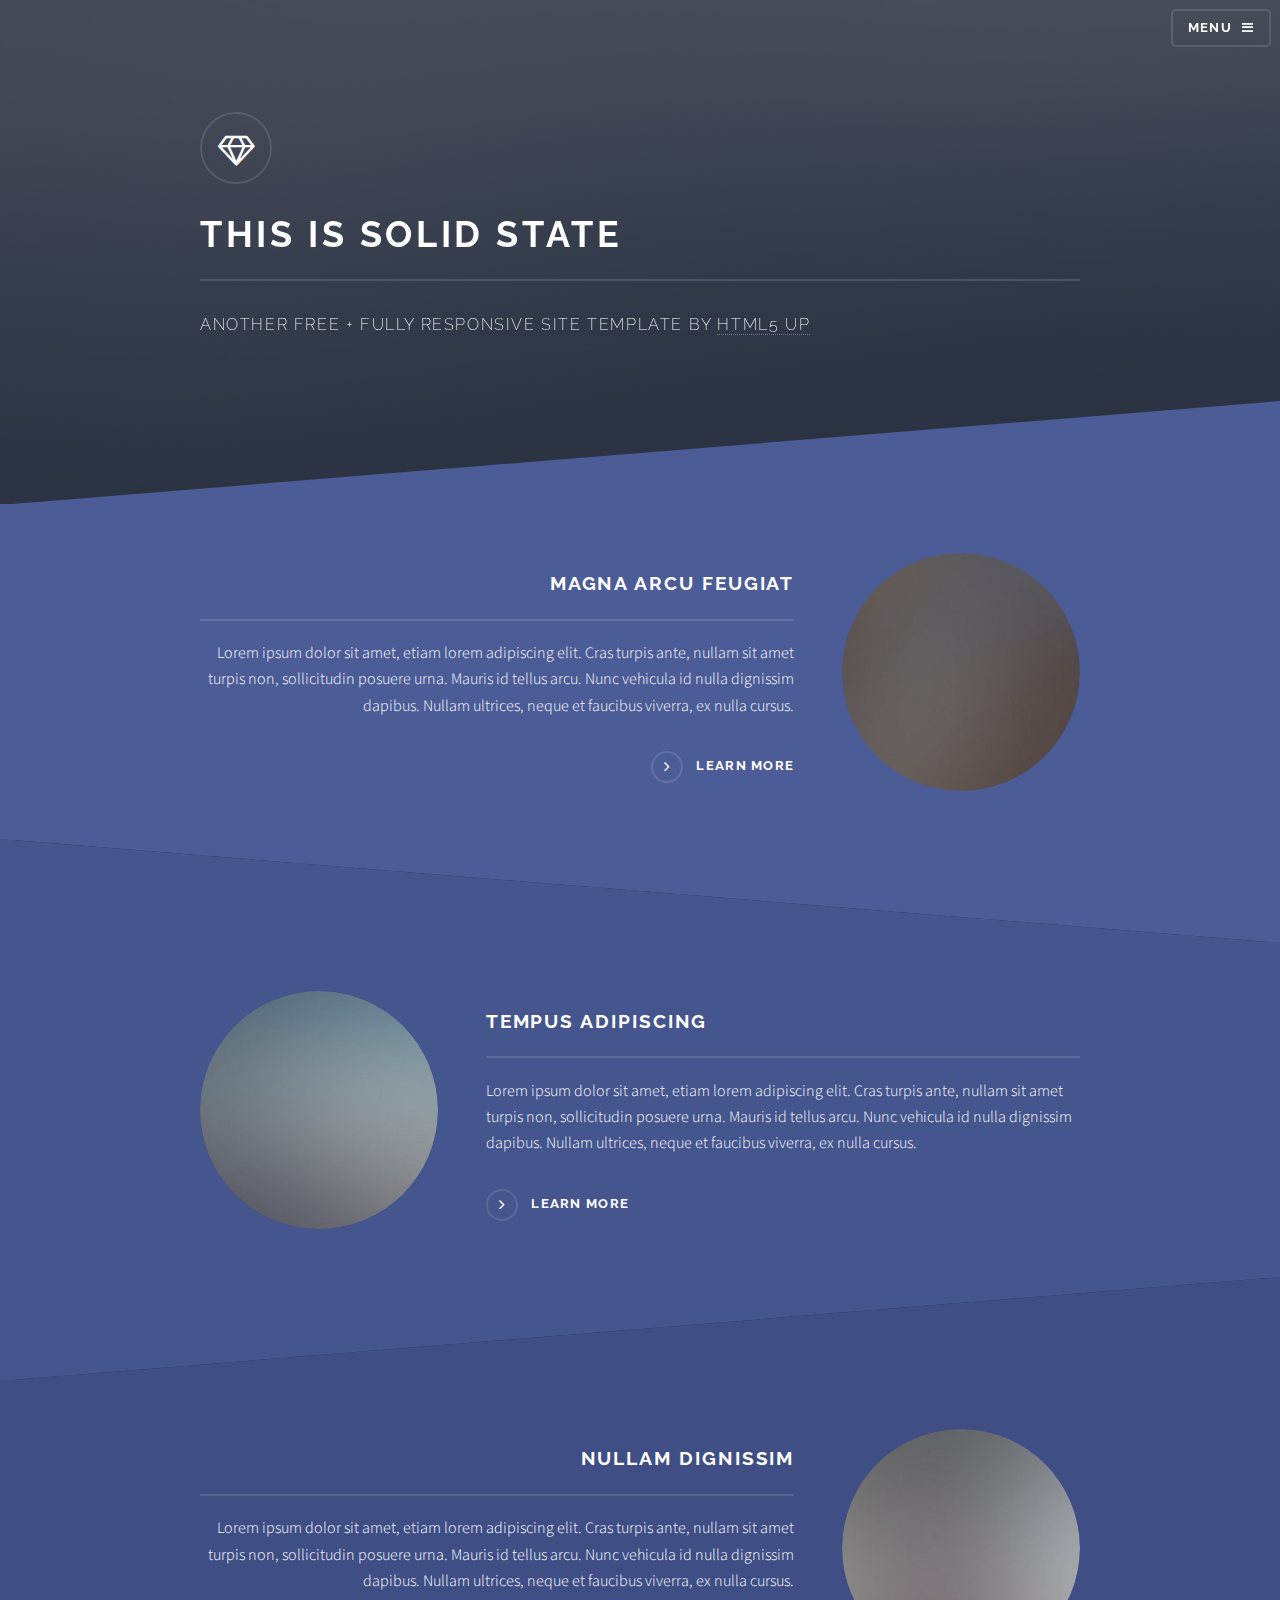
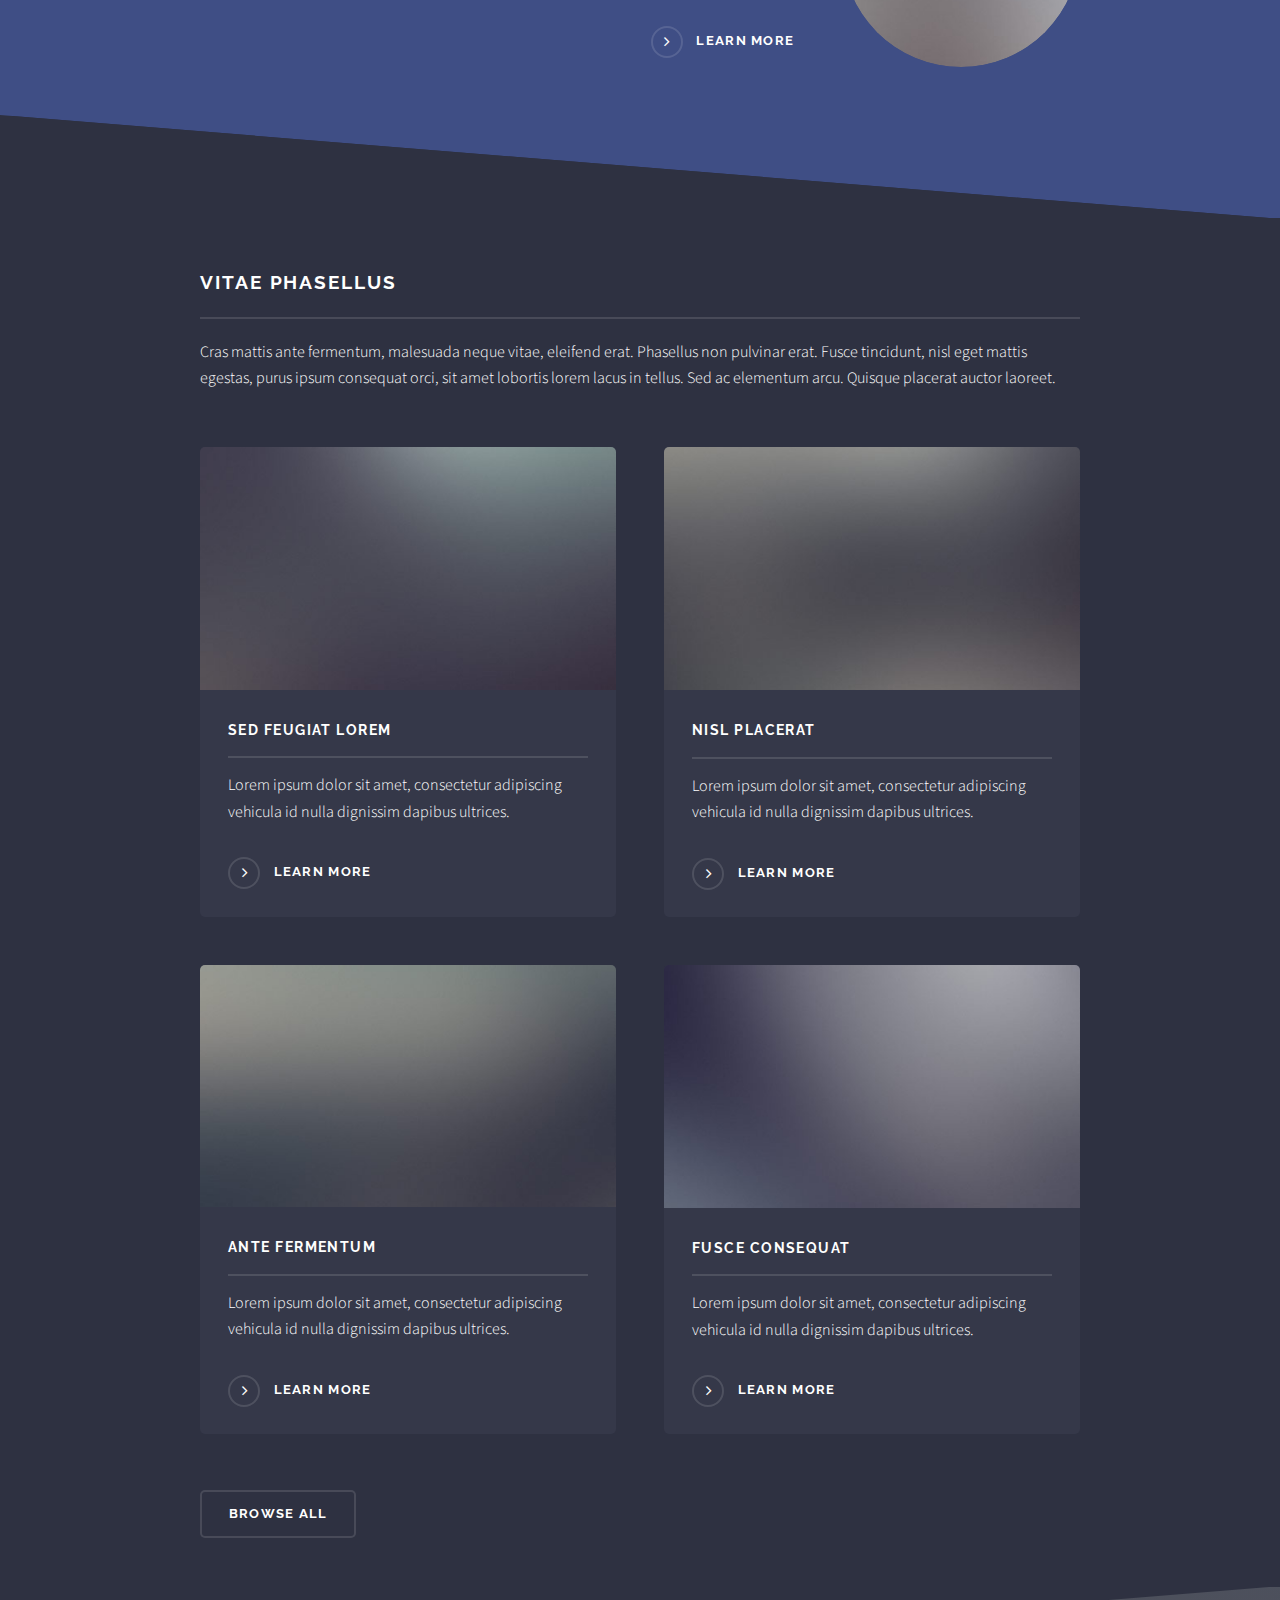
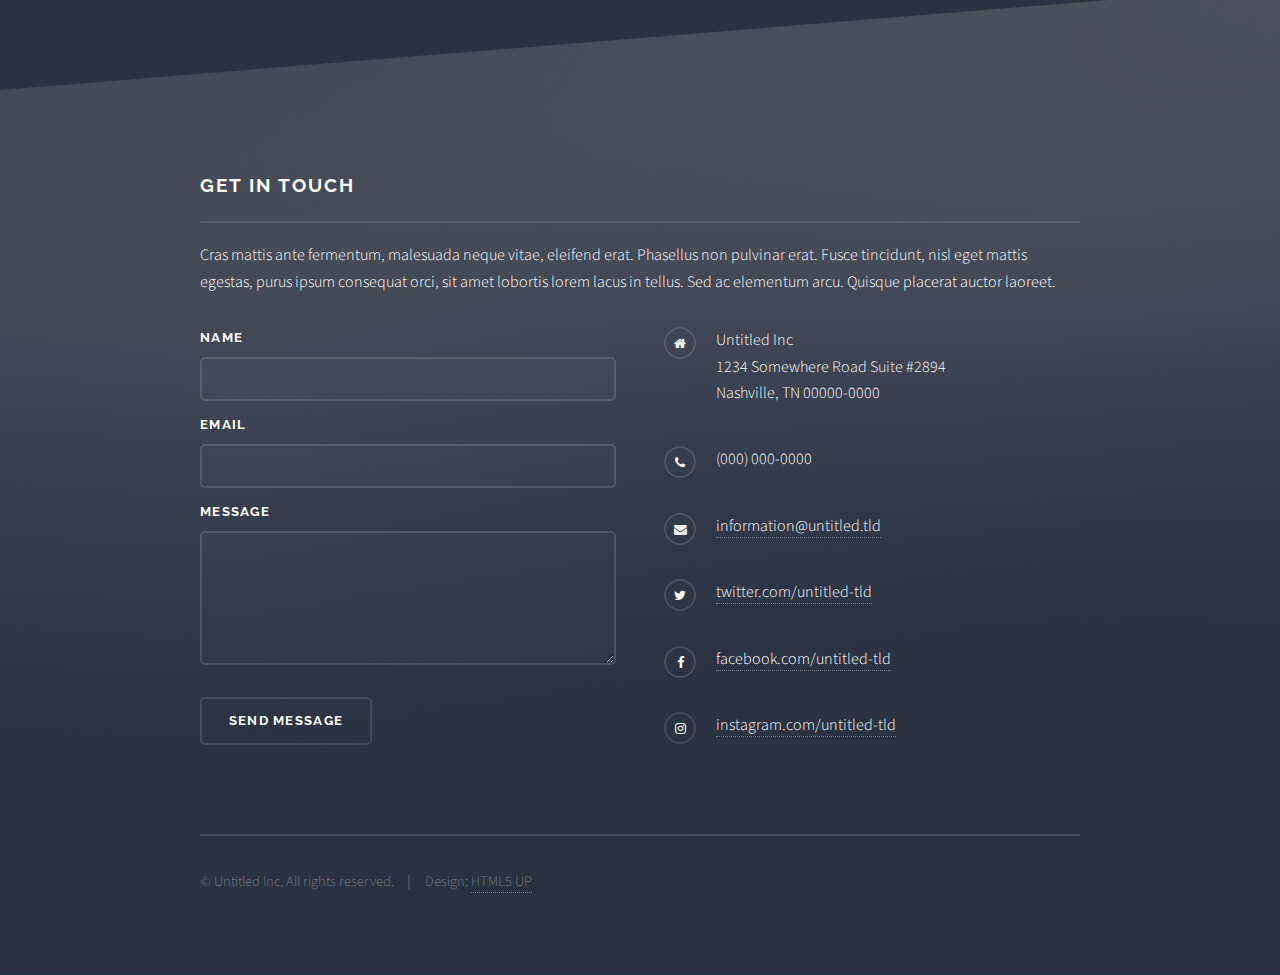
==== html5/index.html @ ab4732c1 "html5up" ====
<!DOCTYPE HTML>
<!--
	Solid State by HTML5 UP
	html5up.net | @ajlkn
	Free for personal and commercial use under the CCA 3.0 license (html5up.net/license)
-->
<html>
	<head>
		<title>Solid State by HTML5 UP</title>
		<meta charset="utf-8" />
		<meta name="viewport" content="width=device-width, initial-scale=1" />
		<!--[if lte IE 8]><script src="assets/js/ie/html5shiv.js"></script><![endif]-->
		<link rel="stylesheet" href="assets/css/main.css" />
		<!--[if lte IE 9]><link rel="stylesheet" href="assets/css/ie9.css" /><![endif]-->
		<!--[if lte IE 8]><link rel="stylesheet" href="assets/css/ie8.css" /><![endif]-->
	</head>
	<body>

		<!-- Page Wrapper -->
			<div id="page-wrapper">

				<!-- Header -->
					<header id="header" class="alt">
						<h1><a href="index.html">Solid State</a></h1>
						<nav>
							<a href="#menu">Menu</a>
						</nav>
					</header>

				<!-- Menu -->
					<nav id="menu">
						<div class="inner">
							<h2>Menu</h2>
							<ul class="links">
								<li><a href="index.html">Home</a></li>
								<li><a href="generic.html">Generic</a></li>
								<li><a href="elements.html">Elements</a></li>
								<li><a href="#">Log In</a></li>
								<li><a href="#">Sign Up</a></li>
							</ul>
							<a href="#" class="close">Close</a>
						</div>
					</nav>

				<!-- Banner -->
					<section id="banner">
						<div class="inner">
							<div class="logo"><span class="icon fa-diamond"></span></div>
							<h2>This is Solid State</h2>
							<p>Another free + fully responsive site template by <a href="http://html5up.net">HTML5 UP</a></p>
						</div>
					</section>

				<!-- Wrapper -->
					<section id="wrapper">

						<!-- One -->
							<section id="one" class="wrapper spotlight style1">
								<div class="inner">
									<a href="#" class="image"><img src="images/pic01.jpg" alt="" /></a>
									<div class="content">
										<h2 class="major">Magna arcu feugiat</h2>
										<p>Lorem ipsum dolor sit amet, etiam lorem adipiscing elit. Cras turpis ante, nullam sit amet turpis non, sollicitudin posuere urna. Mauris id tellus arcu. Nunc vehicula id nulla dignissim dapibus. Nullam ultrices, neque et faucibus viverra, ex nulla cursus.</p>
										<a href="#" class="special">Learn more</a>
									</div>
								</div>
							</section>

						<!-- Two -->
							<section id="two" class="wrapper alt spotlight style2">
								<div class="inner">
									<a href="#" class="image"><img src="images/pic02.jpg" alt="" /></a>
									<div class="content">
										<h2 class="major">Tempus adipiscing</h2>
										<p>Lorem ipsum dolor sit amet, etiam lorem adipiscing elit. Cras turpis ante, nullam sit amet turpis non, sollicitudin posuere urna. Mauris id tellus arcu. Nunc vehicula id nulla dignissim dapibus. Nullam ultrices, neque et faucibus viverra, ex nulla cursus.</p>
										<a href="#" class="special">Learn more</a>
									</div>
								</div>
							</section>

						<!-- Three -->
							<section id="three" class="wrapper spotlight style3">
								<div class="inner">
									<a href="#" class="image"><img src="images/pic03.jpg" alt="" /></a>
									<div class="content">
										<h2 class="major">Nullam dignissim</h2>
										<p>Lorem ipsum dolor sit amet, etiam lorem adipiscing elit. Cras turpis ante, nullam sit amet turpis non, sollicitudin posuere urna. Mauris id tellus arcu. Nunc vehicula id nulla dignissim dapibus. Nullam ultrices, neque et faucibus viverra, ex nulla cursus.</p>
										<a href="#" class="special">Learn more</a>
									</div>
								</div>
							</section>

						<!-- Four -->
							<section id="four" class="wrapper alt style1">
								<div class="inner">
									<h2 class="major">Vitae phasellus</h2>
									<p>Cras mattis ante fermentum, malesuada neque vitae, eleifend erat. Phasellus non pulvinar erat. Fusce tincidunt, nisl eget mattis egestas, purus ipsum consequat orci, sit amet lobortis lorem lacus in tellus. Sed ac elementum arcu. Quisque placerat auctor laoreet.</p>
									<section class="features">
										<article>
											<a href="#" class="image"><img src="images/pic04.jpg" alt="" /></a>
											<h3 class="major">Sed feugiat lorem</h3>
											<p>Lorem ipsum dolor sit amet, consectetur adipiscing vehicula id nulla dignissim dapibus ultrices.</p>
											<a href="#" class="special">Learn more</a>
										</article>
										<article>
											<a href="#" class="image"><img src="images/pic05.jpg" alt="" /></a>
											<h3 class="major">Nisl placerat</h3>
											<p>Lorem ipsum dolor sit amet, consectetur adipiscing vehicula id nulla dignissim dapibus ultrices.</p>
											<a href="#" class="special">Learn more</a>
										</article>
										<article>
											<a href="#" class="image"><img src="images/pic06.jpg" alt="" /></a>
											<h3 class="major">Ante fermentum</h3>
											<p>Lorem ipsum dolor sit amet, consectetur adipiscing vehicula id nulla dignissim dapibus ultrices.</p>
											<a href="#" class="special">Learn more</a>
										</article>
										<article>
											<a href="#" class="image"><img src="images/pic07.jpg" alt="" /></a>
											<h3 class="major">Fusce consequat</h3>
											<p>Lorem ipsum dolor sit amet, consectetur adipiscing vehicula id nulla dignissim dapibus ultrices.</p>
											<a href="#" class="special">Learn more</a>
										</article>
									</section>
									<ul class="actions">
										<li><a href="#" class="button">Browse All</a></li>
									</ul>
								</div>
							</section>

					</section>

				<!-- Footer -->
					<section id="footer">
						<div class="inner">
							<h2 class="major">Get in touch</h2>
							<p>Cras mattis ante fermentum, malesuada neque vitae, eleifend erat. Phasellus non pulvinar erat. Fusce tincidunt, nisl eget mattis egestas, purus ipsum consequat orci, sit amet lobortis lorem lacus in tellus. Sed ac elementum arcu. Quisque placerat auctor laoreet.</p>
							<form method="post" action="#">
								<div class="field">
									<label for="name">Name</label>
									<input type="text" name="name" id="name" />
								</div>
								<div class="field">
									<label for="email">Email</label>
									<input type="email" name="email" id="email" />
								</div>
								<div class="field">
									<label for="message">Message</label>
									<textarea name="message" id="message" rows="4"></textarea>
								</div>
								<ul class="actions">
									<li><input type="submit" value="Send Message" /></li>
								</ul>
							</form>
							<ul class="contact">
								<li class="fa-home">
									Untitled Inc<br />
									1234 Somewhere Road Suite #2894<br />
									Nashville, TN 00000-0000
								</li>
								<li class="fa-phone">(000) 000-0000</li>
								<li class="fa-envelope"><a href="#">information@untitled.tld</a></li>
								<li class="fa-twitter"><a href="#">twitter.com/untitled-tld</a></li>
								<li class="fa-facebook"><a href="#">facebook.com/untitled-tld</a></li>
								<li class="fa-instagram"><a href="#">instagram.com/untitled-tld</a></li>
							</ul>
							<ul class="copyright">
								<li>&copy; Untitled Inc. All rights reserved.</li><li>Design: <a href="http://html5up.net">HTML5 UP</a></li>
							</ul>
						</div>
					</section>

			</div>

		<!-- Scripts -->
			<script src="assets/js/skel.min.js"></script>
			<script src="assets/js/jquery.min.js"></script>
			<script src="assets/js/jquery.scrollex.min.js"></script>
			<script src="assets/js/util.js"></script>
			<!--[if lte IE 8]><script src="assets/js/ie/respond.min.js"></script><![endif]-->
			<script src="assets/js/main.js"></script>

	</body>
</html>
---- html5/assets/css/main.css ----
@import url(font-awesome.min.css);
@import url("https://fonts.googleapis.com/css?family=Raleway:200,700|Source+Sans+Pro:300,600,300italic,600italic");

/*
	Solid State by HTML5 UP
	html5up.net | @ajlkn
	Free for personal and commercial use under the CCA 3.0 license (html5up.net/license)
*/

/* Reset */

	html, body, div, span, applet, object, iframe, h1, h2, h3, h4, h5, h6, p, blockquote, pre, a, abbr, acronym, address, big, cite, code, del, dfn, em, img, ins, kbd, q, s, samp, small, strike, strong, sub, sup, tt, var, b, u, i, center, dl, dt, dd, ol, ul, li, fieldset, form, label, legend, table, caption, tbody, tfoot, thead, tr, th, td, article, aside, canvas, details, embed, figure, figcaption, footer, header, hgroup, menu, nav, output, ruby, section, summary, time, mark, audio, video {
		margin: 0;
		padding: 0;
		border: 0;
		font-size: 100%;
		font: inherit;
		vertical-align: baseline;
	}

	article, aside, details, figcaption, figure, footer, header, hgroup, menu, nav, section {
		display: block;
	}

	body {
		line-height: 1;
	}

	ol, ul {
		list-style: none;
	}

	blockquote, q {
		quotes: none;
	}

	blockquote:before, blockquote:after, q:before, q:after {
		content: '';
		content: none;
	}

	table {
		border-collapse: collapse;
		border-spacing: 0;
	}

	body {
		-webkit-text-size-adjust: none;
	}

/* Box Model */

	*, *:before, *:after {
		-moz-box-sizing: border-box;
		-webkit-box-sizing: border-box;
		box-sizing: border-box;
	}

/* Grid */

	.row {
		border-bottom: solid 1px transparent;
		-moz-box-sizing: border-box;
		-webkit-box-sizing: border-box;
		box-sizing: border-box;
	}

	.row > * {
		float: left;
		-moz-box-sizing: border-box;
		-webkit-box-sizing: border-box;
		box-sizing: border-box;
	}

	.row:after, .row:before {
		content: '';
		display: block;
		clear: both;
		height: 0;
	}

	.row.uniform > * > :first-child {
		margin-top: 0;
	}

	.row.uniform > * > :last-child {
		margin-bottom: 0;
	}

	.row.\30 \25 > * {
		padding: 0 0 0 0em;
	}

	.row.\30 \25 {
		margin: 0 0 -1px 0em;
	}

	.row.uniform.\30 \25 > * {
		padding: 0em 0 0 0em;
	}

	.row.uniform.\30 \25 {
		margin: 0em 0 -1px 0em;
	}

	.row > * {
		padding: 0 0 0 1.75em;
	}

	.row {
		margin: 0 0 -1px -1.75em;
	}

	.row.uniform > * {
		padding: 1.75em 0 0 1.75em;
	}

	.row.uniform {
		margin: -1.75em 0 -1px -1.75em;
	}

	.row.\32 00\25 > * {
		padding: 0 0 0 3.5em;
	}

	.row.\32 00\25 {
		margin: 0 0 -1px -3.5em;
	}

	.row.uniform.\32 00\25 > * {
		padding: 3.5em 0 0 3.5em;
	}

	.row.uniform.\32 00\25 {
		margin: -3.5em 0 -1px -3.5em;
	}

	.row.\31 50\25 > * {
		padding: 0 0 0 2.625em;
	}

	.row.\31 50\25 {
		margin: 0 0 -1px -2.625em;
	}

	.row.uniform.\31 50\25 > * {
		padding: 2.625em 0 0 2.625em;
	}

	.row.uniform.\31 50\25 {
		margin: -2.625em 0 -1px -2.625em;
	}

	.row.\35 0\25 > * {
		padding: 0 0 0 0.875em;
	}

	.row.\35 0\25 {
		margin: 0 0 -1px -0.875em;
	}

	.row.uniform.\35 0\25 > * {
		padding: 0.875em 0 0 0.875em;
	}

	.row.uniform.\35 0\25 {
		margin: -0.875em 0 -1px -0.875em;
	}

	.row.\32 5\25 > * {
		padding: 0 0 0 0.4375em;
	}

	.row.\32 5\25 {
		margin: 0 0 -1px -0.4375em;
	}

	.row.uniform.\32 5\25 > * {
		padding: 0.4375em 0 0 0.4375em;
	}

	.row.uniform.\32 5\25 {
		margin: -0.4375em 0 -1px -0.4375em;
	}

	.\31 2u, .\31 2u\24 {
		width: 100%;
		clear: none;
		margin-left: 0;
	}

	.\31 1u, .\31 1u\24 {
		width: 91.6666666667%;
		clear: none;
		margin-left: 0;
	}

	.\31 0u, .\31 0u\24 {
		width: 83.3333333333%;
		clear: none;
		margin-left: 0;
	}

	.\39 u, .\39 u\24 {
		width: 75%;
		clear: none;
		margin-left: 0;
	}

	.\38 u, .\38 u\24 {
		width: 66.6666666667%;
		clear: none;
		margin-left: 0;
	}

	.\37 u, .\37 u\24 {
		width: 58.3333333333%;
		clear: none;
		margin-left: 0;
	}

	.\36 u, .\36 u\24 {
		width: 50%;
		clear: none;
		margin-left: 0;
	}

	.\35 u, .\35 u\24 {
		width: 41.6666666667%;
		clear: none;
		margin-left: 0;
	}

	.\34 u, .\34 u\24 {
		width: 33.3333333333%;
		clear: none;
		margin-left: 0;
	}

	.\33 u, .\33 u\24 {
		width: 25%;
		clear: none;
		margin-left: 0;
	}

	.\32 u, .\32 u\24 {
		width: 16.6666666667%;
		clear: none;
		margin-left: 0;
	}

	.\31 u, .\31 u\24 {
		width: 8.3333333333%;
		clear: none;
		margin-left: 0;
	}

	.\31 2u\24 + *,
	.\31 1u\24 + *,
	.\31 0u\24 + *,
	.\39 u\24 + *,
	.\38 u\24 + *,
	.\37 u\24 + *,
	.\36 u\24 + *,
	.\35 u\24 + *,
	.\34 u\24 + *,
	.\33 u\24 + *,
	.\32 u\24 + *,
	.\31 u\24 + * {
		clear: left;
	}

	.\-11u {
		margin-left: 91.66667%;
	}

	.\-10u {
		margin-left: 83.33333%;
	}

	.\-9u {
		margin-left: 75%;
	}

	.\-8u {
		margin-left: 66.66667%;
	}

	.\-7u {
		margin-left: 58.33333%;
	}

	.\-6u {
		margin-left: 50%;
	}

	.\-5u {
		margin-left: 41.66667%;
	}

	.\-4u {
		margin-left: 33.33333%;
	}

	.\-3u {
		margin-left: 25%;
	}

	.\-2u {
		margin-left: 16.66667%;
	}

	.\-1u {
		margin-left: 8.33333%;
	}

	@media screen and (max-width: 1680px) {

		.row > * {
			padding: 0 0 0 1.75em;
		}

		.row {
			margin: 0 0 -1px -1.75em;
		}

		.row.uniform > * {
			padding: 1.75em 0 0 1.75em;
		}

		.row.uniform {
			margin: -1.75em 0 -1px -1.75em;
		}

		.row.\32 00\25 > * {
			padding: 0 0 0 3.5em;
		}

		.row.\32 00\25 {
			margin: 0 0 -1px -3.5em;
		}

		.row.uniform.\32 00\25 > * {
			padding: 3.5em 0 0 3.5em;
		}

		.row.uniform.\32 00\25 {
			margin: -3.5em 0 -1px -3.5em;
		}

		.row.\31 50\25 > * {
			padding: 0 0 0 2.625em;
		}

		.row.\31 50\25 {
			margin: 0 0 -1px -2.625em;
		}

		.row.uniform.\31 50\25 > * {
			padding: 2.625em 0 0 2.625em;
		}

		.row.uniform.\31 50\25 {
			margin: -2.625em 0 -1px -2.625em;
		}

		.row.\35 0\25 > * {
			padding: 0 0 0 0.875em;
		}

		.row.\35 0\25 {
			margin: 0 0 -1px -0.875em;
		}

		.row.uniform.\35 0\25 > * {
			padding: 0.875em 0 0 0.875em;
		}

		.row.uniform.\35 0\25 {
			margin: -0.875em 0 -1px -0.875em;
		}

		.row.\32 5\25 > * {
			padding: 0 0 0 0.4375em;
		}

		.row.\32 5\25 {
			margin: 0 0 -1px -0.4375em;
		}

		.row.uniform.\32 5\25 > * {
			padding: 0.4375em 0 0 0.4375em;
		}

		.row.uniform.\32 5\25 {
			margin: -0.4375em 0 -1px -0.4375em;
		}

		.\31 2u\28xlarge\29, .\31 2u\24\28xlarge\29 {
			width: 100%;
			clear: none;
			margin-left: 0;
		}

		.\31 1u\28xlarge\29, .\31 1u\24\28xlarge\29 {
			width: 91.6666666667%;
			clear: none;
			margin-left: 0;
		}

		.\31 0u\28xlarge\29, .\31 0u\24\28xlarge\29 {
			width: 83.3333333333%;
			clear: none;
			margin-left: 0;
		}

		.\39 u\28xlarge\29, .\39 u\24\28xlarge\29 {
			width: 75%;
			clear: none;
			margin-left: 0;
		}

		.\38 u\28xlarge\29, .\38 u\24\28xlarge\29 {
			width: 66.6666666667%;
			clear: none;
			margin-left: 0;
		}

		.\37 u\28xlarge\29, .\37 u\24\28xlarge\29 {
			width: 58.3333333333%;
			clear: none;
			margin-left: 0;
		}

		.\36 u\28xlarge\29, .\36 u\24\28xlarge\29 {
			width: 50%;
			clear: none;
			margin-left: 0;
		}

		.\35 u\28xlarge\29, .\35 u\24\28xlarge\29 {
			width: 41.6666666667%;
			clear: none;
			margin-left: 0;
		}

		.\34 u\28xlarge\29, .\34 u\24\28xlarge\29 {
			width: 33.3333333333%;
			clear: none;
			margin-left: 0;
		}

		.\33 u\28xlarge\29, .\33 u\24\28xlarge\29 {
			width: 25%;
			clear: none;
			margin-left: 0;
		}

		.\32 u\28xlarge\29, .\32 u\24\28xlarge\29 {
			width: 16.6666666667%;
			clear: none;
			margin-left: 0;
		}

		.\31 u\28xlarge\29, .\31 u\24\28xlarge\29 {
			width: 8.3333333333%;
			clear: none;
			margin-left: 0;
		}

		.\31 2u\24\28xlarge\29 + *,
		.\31 1u\24\28xlarge\29 + *,
		.\31 0u\24\28xlarge\29 + *,
		.\39 u\24\28xlarge\29 + *,
		.\38 u\24\28xlarge\29 + *,
		.\37 u\24\28xlarge\29 + *,
		.\36 u\24\28xlarge\29 + *,
		.\35 u\24\28xlarge\29 + *,
		.\34 u\24\28xlarge\29 + *,
		.\33 u\24\28xlarge\29 + *,
		.\32 u\24\28xlarge\29 + *,
		.\31 u\24\28xlarge\29 + * {
			clear: left;
		}

		.\-11u\28xlarge\29 {
			margin-left: 91.66667%;
		}

		.\-10u\28xlarge\29 {
			margin-left: 83.33333%;
		}

		.\-9u\28xlarge\29 {
			margin-left: 75%;
		}

		.\-8u\28xlarge\29 {
			margin-left: 66.66667%;
		}

		.\-7u\28xlarge\29 {
			margin-left: 58.33333%;
		}

		.\-6u\28xlarge\29 {
			margin-left: 50%;
		}

		.\-5u\28xlarge\29 {
			margin-left: 41.66667%;
		}

		.\-4u\28xlarge\29 {
			margin-left: 33.33333%;
		}

		.\-3u\28xlarge\29 {
			margin-left: 25%;
		}

		.\-2u\28xlarge\29 {
			margin-left: 16.66667%;
		}

		.\-1u\28xlarge\29 {
			margin-left: 8.33333%;
		}

	}

	@media screen and (max-width: 1280px) {

		.row > * {
			padding: 0 0 0 1.75em;
		}

		.row {
			margin: 0 0 -1px -1.75em;
		}

		.row.uniform > * {
			padding: 1.75em 0 0 1.75em;
		}

		.row.uniform {
			margin: -1.75em 0 -1px -1.75em;
		}

		.row.\32 00\25 > * {
			padding: 0 0 0 3.5em;
		}

		.row.\32 00\25 {
			margin: 0 0 -1px -3.5em;
		}

		.row.uniform.\32 00\25 > * {
			padding: 3.5em 0 0 3.5em;
		}

		.row.uniform.\32 00\25 {
			margin: -3.5em 0 -1px -3.5em;
		}

		.row.\31 50\25 > * {
			padding: 0 0 0 2.625em;
		}

		.row.\31 50\25 {
			margin: 0 0 -1px -2.625em;
		}

		.row.uniform.\31 50\25 > * {
			padding: 2.625em 0 0 2.625em;
		}

		.row.uniform.\31 50\25 {
			margin: -2.625em 0 -1px -2.625em;
		}

		.row.\35 0\25 > * {
			padding: 0 0 0 0.875em;
		}

		.row.\35 0\25 {
			margin: 0 0 -1px -0.875em;
		}

		.row.uniform.\35 0\25 > * {
			padding: 0.875em 0 0 0.875em;
		}

		.row.uniform.\35 0\25 {
			margin: -0.875em 0 -1px -0.875em;
		}

		.row.\32 5\25 > * {
			padding: 0 0 0 0.4375em;
		}

		.row.\32 5\25 {
			margin: 0 0 -1px -0.4375em;
		}

		.row.uniform.\32 5\25 > * {
			padding: 0.4375em 0 0 0.4375em;
		}

		.row.uniform.\32 5\25 {
			margin: -0.4375em 0 -1px -0.4375em;
		}

		.\31 2u\28large\29, .\31 2u\24\28large\29 {
			width: 100%;
			clear: none;
			margin-left: 0;
		}

		.\31 1u\28large\29, .\31 1u\24\28large\29 {
			width: 91.6666666667%;
			clear: none;
			margin-left: 0;
		}

		.\31 0u\28large\29, .\31 0u\24\28large\29 {
			width: 83.3333333333%;
			clear: none;
			margin-left: 0;
		}

		.\39 u\28large\29, .\39 u\24\28large\29 {
			width: 75%;
			clear: none;
			margin-left: 0;
		}

		.\38 u\28large\29, .\38 u\24\28large\29 {
			width: 66.6666666667%;
			clear: none;
			margin-left: 0;
		}

		.\37 u\28large\29, .\37 u\24\28large\29 {
			width: 58.3333333333%;
			clear: none;
			margin-left: 0;
		}

		.\36 u\28large\29, .\36 u\24\28large\29 {
			width: 50%;
			clear: none;
			margin-left: 0;
		}

		.\35 u\28large\29, .\35 u\24\28large\29 {
			width: 41.6666666667%;
			clear: none;
			margin-left: 0;
		}

		.\34 u\28large\29, .\34 u\24\28large\29 {
			width: 33.3333333333%;
			clear: none;
			margin-left: 0;
		}

		.\33 u\28large\29, .\33 u\24\28large\29 {
			width: 25%;
			clear: none;
			margin-left: 0;
		}

		.\32 u\28large\29, .\32 u\24\28large\29 {
			width: 16.6666666667%;
			clear: none;
			margin-left: 0;
		}

		.\31 u\28large\29, .\31 u\24\28large\29 {
			width: 8.3333333333%;
			clear: none;
			margin-left: 0;
		}

		.\31 2u\24\28large\29 + *,
		.\31 1u\24\28large\29 + *,
		.\31 0u\24\28large\29 + *,
		.\39 u\24\28large\29 + *,
		.\38 u\24\28large\29 + *,
		.\37 u\24\28large\29 + *,
		.\36 u\24\28large\29 + *,
		.\35 u\24\28large\29 + *,
		.\34 u\24\28large\29 + *,
		.\33 u\24\28large\29 + *,
		.\32 u\24\28large\29 + *,
		.\31 u\24\28large\29 + * {
			clear: left;
		}

		.\-11u\28large\29 {
			margin-left: 91.66667%;
		}

		.\-10u\28large\29 {
			margin-left: 83.33333%;
		}

		.\-9u\28large\29 {
			margin-left: 75%;
		}

		.\-8u\28large\29 {
			margin-left: 66.66667%;
		}

		.\-7u\28large\29 {
			margin-left: 58.33333%;
		}

		.\-6u\28large\29 {
			margin-left: 50%;
		}

		.\-5u\28large\29 {
			margin-left: 41.66667%;
		}

		.\-4u\28large\29 {
			margin-left: 33.33333%;
		}

		.\-3u\28large\29 {
			margin-left: 25%;
		}

		.\-2u\28large\29 {
			margin-left: 16.66667%;
		}

		.\-1u\28large\29 {
			margin-left: 8.33333%;
		}

	}

	@media screen and (max-width: 980px) {

		.row > * {
			padding: 0 0 0 1.75em;
		}

		.row {
			margin: 0 0 -1px -1.75em;
		}

		.row.uniform > * {
			padding: 1.75em 0 0 1.75em;
		}

		.row.uniform {
			margin: -1.75em 0 -1px -1.75em;
		}

		.row.\32 00\25 > * {
			padding: 0 0 0 3.5em;
		}

		.row.\32 00\25 {
			margin: 0 0 -1px -3.5em;
		}

		.row.uniform.\32 00\25 > * {
			padding: 3.5em 0 0 3.5em;
		}

		.row.uniform.\32 00\25 {
			margin: -3.5em 0 -1px -3.5em;
		}

		.row.\31 50\25 > * {
			padding: 0 0 0 2.625em;
		}

		.row.\31 50\25 {
			margin: 0 0 -1px -2.625em;
		}

		.row.uniform.\31 50\25 > * {
			padding: 2.625em 0 0 2.625em;
		}

		.row.uniform.\31 50\25 {
			margin: -2.625em 0 -1px -2.625em;
		}

		.row.\35 0\25 > * {
			padding: 0 0 0 0.875em;
		}

		.row.\35 0\25 {
			margin: 0 0 -1px -0.875em;
		}

		.row.uniform.\35 0\25 > * {
			padding: 0.875em 0 0 0.875em;
		}

		.row.uniform.\35 0\25 {
			margin: -0.875em 0 -1px -0.875em;
		}

		.row.\32 5\25 > * {
			padding: 0 0 0 0.4375em;
		}

		.row.\32 5\25 {
			margin: 0 0 -1px -0.4375em;
		}

		.row.uniform.\32 5\25 > * {
			padding: 0.4375em 0 0 0.4375em;
		}

		.row.uniform.\32 5\25 {
			margin: -0.4375em 0 -1px -0.4375em;
		}

		.\31 2u\28medium\29, .\31 2u\24\28medium\29 {
			width: 100%;
			clear: none;
			margin-left: 0;
		}

		.\31 1u\28medium\29, .\31 1u\24\28medium\29 {
			width: 91.6666666667%;
			clear: none;
			margin-left: 0;
		}

		.\31 0u\28medium\29, .\31 0u\24\28medium\29 {
			width: 83.3333333333%;
			clear: none;
			margin-left: 0;
		}

		.\39 u\28medium\29, .\39 u\24\28medium\29 {
			width: 75%;
			clear: none;
			margin-left: 0;
		}

		.\38 u\28medium\29, .\38 u\24\28medium\29 {
			width: 66.6666666667%;
			clear: none;
			margin-left: 0;
		}

		.\37 u\28medium\29, .\37 u\24\28medium\29 {
			width: 58.3333333333%;
			clear: none;
			margin-left: 0;
		}

		.\36 u\28medium\29, .\36 u\24\28medium\29 {
			width: 50%;
			clear: none;
			margin-left: 0;
		}

		.\35 u\28medium\29, .\35 u\24\28medium\29 {
			width: 41.6666666667%;
			clear: none;
			margin-left: 0;
		}

		.\34 u\28medium\29, .\34 u\24\28medium\29 {
			width: 33.3333333333%;
			clear: none;
			margin-left: 0;
		}

		.\33 u\28medium\29, .\33 u\24\28medium\29 {
			width: 25%;
			clear: none;
			margin-left: 0;
		}

		.\32 u\28medium\29, .\32 u\24\28medium\29 {
			width: 16.6666666667%;
			clear: none;
			margin-left: 0;
		}

		.\31 u\28medium\29, .\31 u\24\28medium\29 {
			width: 8.3333333333%;
			clear: none;
			margin-left: 0;
		}

		.\31 2u\24\28medium\29 + *,
		.\31 1u\24\28medium\29 + *,
		.\31 0u\24\28medium\29 + *,
		.\39 u\24\28medium\29 + *,
		.\38 u\24\28medium\29 + *,
		.\37 u\24\28medium\29 + *,
		.\36 u\24\28medium\29 + *,
		.\35 u\24\28medium\29 + *,
		.\34 u\24\28medium\29 + *,
		.\33 u\24\28medium\29 + *,
		.\32 u\24\28medium\29 + *,
		.\31 u\24\28medium\29 + * {
			clear: left;
		}

		.\-11u\28medium\29 {
			margin-left: 91.66667%;
		}

		.\-10u\28medium\29 {
			margin-left: 83.33333%;
		}

		.\-9u\28medium\29 {
			margin-left: 75%;
		}

		.\-8u\28medium\29 {
			margin-left: 66.66667%;
		}

		.\-7u\28medium\29 {
			margin-left: 58.33333%;
		}

		.\-6u\28medium\29 {
			margin-left: 50%;
		}

		.\-5u\28medium\29 {
			margin-left: 41.66667%;
		}

		.\-4u\28medium\29 {
			margin-left: 33.33333%;
		}

		.\-3u\28medium\29 {
			margin-left: 25%;
		}

		.\-2u\28medium\29 {
			margin-left: 16.66667%;
		}

		.\-1u\28medium\29 {
			margin-left: 8.33333%;
		}

	}

	@media screen and (max-width: 736px) {

		.row > * {
			padding: 0 0 0 1.25em;
		}

		.row {
			margin: 0 0 -1px -1.25em;
		}

		.row.uniform > * {
			padding: 1.25em 0 0 1.25em;
		}

		.row.uniform {
			margin: -1.25em 0 -1px -1.25em;
		}

		.row.\32 00\25 > * {
			padding: 0 0 0 2.5em;
		}

		.row.\32 00\25 {
			margin: 0 0 -1px -2.5em;
		}

		.row.uniform.\32 00\25 > * {
			padding: 2.5em 0 0 2.5em;
		}

		.row.uniform.\32 00\25 {
			margin: -2.5em 0 -1px -2.5em;
		}

		.row.\31 50\25 > * {
			padding: 0 0 0 1.875em;
		}

		.row.\31 50\25 {
			margin: 0 0 -1px -1.875em;
		}

		.row.uniform.\31 50\25 > * {
			padding: 1.875em 0 0 1.875em;
		}

		.row.uniform.\31 50\25 {
			margin: -1.875em 0 -1px -1.875em;
		}

		.row.\35 0\25 > * {
			padding: 0 0 0 0.625em;
		}

		.row.\35 0\25 {
			margin: 0 0 -1px -0.625em;
		}

		.row.uniform.\35 0\25 > * {
			padding: 0.625em 0 0 0.625em;
		}

		.row.uniform.\35 0\25 {
			margin: -0.625em 0 -1px -0.625em;
		}

		.row.\32 5\25 > * {
			padding: 0 0 0 0.3125em;
		}

		.row.\32 5\25 {
			margin: 0 0 -1px -0.3125em;
		}

		.row.uniform.\32 5\25 > * {
			padding: 0.3125em 0 0 0.3125em;
		}

		.row.uniform.\32 5\25 {
			margin: -0.3125em 0 -1px -0.3125em;
		}

		.\31 2u\28small\29, .\31 2u\24\28small\29 {
			width: 100%;
			clear: none;
			margin-left: 0;
		}

		.\31 1u\28small\29, .\31 1u\24\28small\29 {
			width: 91.6666666667%;
			clear: none;
			margin-left: 0;
		}

		.\31 0u\28small\29, .\31 0u\24\28small\29 {
			width: 83.3333333333%;
			clear: none;
			margin-left: 0;
		}

		.\39 u\28small\29, .\39 u\24\28small\29 {
			width: 75%;
			clear: none;
			margin-left: 0;
		}

		.\38 u\28small\29, .\38 u\24\28small\29 {
			width: 66.6666666667%;
			clear: none;
			margin-left: 0;
		}

		.\37 u\28small\29, .\37 u\24\28small\29 {
			width: 58.3333333333%;
			clear: none;
			margin-left: 0;
		}

		.\36 u\28small\29, .\36 u\24\28small\29 {
			width: 50%;
			clear: none;
			margin-left: 0;
		}

		.\35 u\28small\29, .\35 u\24\28small\29 {
			width: 41.6666666667%;
			clear: none;
			margin-left: 0;
		}

		.\34 u\28small\29, .\34 u\24\28small\29 {
			width: 33.3333333333%;
			clear: none;
			margin-left: 0;
		}

		.\33 u\28small\29, .\33 u\24\28small\29 {
			width: 25%;
			clear: none;
			margin-left: 0;
		}

		.\32 u\28small\29, .\32 u\24\28small\29 {
			width: 16.6666666667%;
			clear: none;
			margin-left: 0;
		}

		.\31 u\28small\29, .\31 u\24\28small\29 {
			width: 8.3333333333%;
			clear: none;
			margin-left: 0;
		}

		.\31 2u\24\28small\29 + *,
		.\31 1u\24\28small\29 + *,
		.\31 0u\24\28small\29 + *,
		.\39 u\24\28small\29 + *,
		.\38 u\24\28small\29 + *,
		.\37 u\24\28small\29 + *,
		.\36 u\24\28small\29 + *,
		.\35 u\24\28small\29 + *,
		.\34 u\24\28small\29 + *,
		.\33 u\24\28small\29 + *,
		.\32 u\24\28small\29 + *,
		.\31 u\24\28small\29 + * {
			clear: left;
		}

		.\-11u\28small\29 {
			margin-left: 91.66667%;
		}

		.\-10u\28small\29 {
			margin-left: 83.33333%;
		}

		.\-9u\28small\29 {
			margin-left: 75%;
		}

		.\-8u\28small\29 {
			margin-left: 66.66667%;
		}

		.\-7u\28small\29 {
			margin-left: 58.33333%;
		}

		.\-6u\28small\29 {
			margin-left: 50%;
		}

		.\-5u\28small\29 {
			margin-left: 41.66667%;
		}

		.\-4u\28small\29 {
			margin-left: 33.33333%;
		}

		.\-3u\28small\29 {
			margin-left: 25%;
		}

		.\-2u\28small\29 {
			margin-left: 16.66667%;
		}

		.\-1u\28small\29 {
			margin-left: 8.33333%;
		}

	}

	@media screen and (max-width: 640px) {

		.row > * {
			padding: 0 0 0 1.25em;
		}

		.row {
			margin: 0 0 -1px -1.25em;
		}

		.row.uniform > * {
			padding: 1.25em 0 0 1.25em;
		}

		.row.uniform {
			margin: -1.25em 0 -1px -1.25em;
		}

		.row.\32 00\25 > * {
			padding: 0 0 0 2.5em;
		}

		.row.\32 00\25 {
			margin: 0 0 -1px -2.5em;
		}

		.row.uniform.\32 00\25 > * {
			padding: 2.5em 0 0 2.5em;
		}

		.row.uniform.\32 00\25 {
			margin: -2.5em 0 -1px -2.5em;
		}

		.row.\31 50\25 > * {
			padding: 0 0 0 1.875em;
		}

		.row.\31 50\25 {
			margin: 0 0 -1px -1.875em;
		}

		.row.uniform.\31 50\25 > * {
			padding: 1.875em 0 0 1.875em;
		}

		.row.uniform.\31 50\25 {
			margin: -1.875em 0 -1px -1.875em;
		}

		.row.\35 0\25 > * {
			padding: 0 0 0 0.625em;
		}

		.row.\35 0\25 {
			margin: 0 0 -1px -0.625em;
		}

		.row.uniform.\35 0\25 > * {
			padding: 0.625em 0 0 0.625em;
		}

		.row.uniform.\35 0\25 {
			margin: -0.625em 0 -1px -0.625em;
		}

		.row.\32 5\25 > * {
			padding: 0 0 0 0.3125em;
		}

		.row.\32 5\25 {
			margin: 0 0 -1px -0.3125em;
		}

		.row.uniform.\32 5\25 > * {
			padding: 0.3125em 0 0 0.3125em;
		}

		.row.uniform.\32 5\25 {
			margin: -0.3125em 0 -1px -0.3125em;
		}

		.\31 2u\28xsmall\29, .\31 2u\24\28xsmall\29 {
			width: 100%;
			clear: none;
			margin-left: 0;
		}

		.\31 1u\28xsmall\29, .\31 1u\24\28xsmall\29 {
			width: 91.6666666667%;
			clear: none;
			margin-left: 0;
		}

		.\31 0u\28xsmall\29, .\31 0u\24\28xsmall\29 {
			width: 83.3333333333%;
			clear: none;
			margin-left: 0;
		}

		.\39 u\28xsmall\29, .\39 u\24\28xsmall\29 {
			width: 75%;
			clear: none;
			margin-left: 0;
		}

		.\38 u\28xsmall\29, .\38 u\24\28xsmall\29 {
			width: 66.6666666667%;
			clear: none;
			margin-left: 0;
		}

		.\37 u\28xsmall\29, .\37 u\24\28xsmall\29 {
			width: 58.3333333333%;
			clear: none;
			margin-left: 0;
		}

		.\36 u\28xsmall\29, .\36 u\24\28xsmall\29 {
			width: 50%;
			clear: none;
			margin-left: 0;
		}

		.\35 u\28xsmall\29, .\35 u\24\28xsmall\29 {
			width: 41.6666666667%;
			clear: none;
			margin-left: 0;
		}

		.\34 u\28xsmall\29, .\34 u\24\28xsmall\29 {
			width: 33.3333333333%;
			clear: none;
			margin-left: 0;
		}

		.\33 u\28xsmall\29, .\33 u\24\28xsmall\29 {
			width: 25%;
			clear: none;
			margin-left: 0;
		}

		.\32 u\28xsmall\29, .\32 u\24\28xsmall\29 {
			width: 16.6666666667%;
			clear: none;
			margin-left: 0;
		}

		.\31 u\28xsmall\29, .\31 u\24\28xsmall\29 {
			width: 8.3333333333%;
			clear: none;
			margin-left: 0;
		}

		.\31 2u\24\28xsmall\29 + *,
		.\31 1u\24\28xsmall\29 + *,
		.\31 0u\24\28xsmall\29 + *,
		.\39 u\24\28xsmall\29 + *,
		.\38 u\24\28xsmall\29 + *,
		.\37 u\24\28xsmall\29 + *,
		.\36 u\24\28xsmall\29 + *,
		.\35 u\24\28xsmall\29 + *,
		.\34 u\24\28xsmall\29 + *,
		.\33 u\24\28xsmall\29 + *,
		.\32 u\24\28xsmall\29 + *,
		.\31 u\24\28xsmall\29 + * {
			clear: left;
		}

		.\-11u\28xsmall\29 {
			margin-left: 91.66667%;
		}

		.\-10u\28xsmall\29 {
			margin-left: 83.33333%;
		}

		.\-9u\28xsmall\29 {
			margin-left: 75%;
		}

		.\-8u\28xsmall\29 {
			margin-left: 66.66667%;
		}

		.\-7u\28xsmall\29 {
			margin-left: 58.33333%;
		}

		.\-6u\28xsmall\29 {
			margin-left: 50%;
		}

		.\-5u\28xsmall\29 {
			margin-left: 41.66667%;
		}

		.\-4u\28xsmall\29 {
			margin-left: 33.33333%;
		}

		.\-3u\28xsmall\29 {
			margin-left: 25%;
		}

		.\-2u\28xsmall\29 {
			margin-left: 16.66667%;
		}

		.\-1u\28xsmall\29 {
			margin-left: 8.33333%;
		}

	}

	@media screen and (max-width: 360px) {

		.row > * {
			padding: 0 0 0 1.25em;
		}

		.row {
			margin: 0 0 -1px -1.25em;
		}

		.row.uniform > * {
			padding: 1.25em 0 0 1.25em;
		}

		.row.uniform {
			margin: -1.25em 0 -1px -1.25em;
		}

		.row.\32 00\25 > * {
			padding: 0 0 0 2.5em;
		}

		.row.\32 00\25 {
			margin: 0 0 -1px -2.5em;
		}

		.row.uniform.\32 00\25 > * {
			padding: 2.5em 0 0 2.5em;
		}

		.row.uniform.\32 00\25 {
			margin: -2.5em 0 -1px -2.5em;
		}

		.row.\31 50\25 > * {
			padding: 0 0 0 1.875em;
		}

		.row.\31 50\25 {
			margin: 0 0 -1px -1.875em;
		}

		.row.uniform.\31 50\25 > * {
			padding: 1.875em 0 0 1.875em;
		}

		.row.uniform.\31 50\25 {
			margin: -1.875em 0 -1px -1.875em;
		}

		.row.\35 0\25 > * {
			padding: 0 0 0 0.625em;
		}

		.row.\35 0\25 {
			margin: 0 0 -1px -0.625em;
		}

		.row.uniform.\35 0\25 > * {
			padding: 0.625em 0 0 0.625em;
		}

		.row.uniform.\35 0\25 {
			margin: -0.625em 0 -1px -0.625em;
		}

		.row.\32 5\25 > * {
			padding: 0 0 0 0.3125em;
		}

		.row.\32 5\25 {
			margin: 0 0 -1px -0.3125em;
		}

		.row.uniform.\32 5\25 > * {
			padding: 0.3125em 0 0 0.3125em;
		}

		.row.uniform.\32 5\25 {
			margin: -0.3125em 0 -1px -0.3125em;
		}

		.\31 2u\28xxsmall\29, .\31 2u\24\28xxsmall\29 {
			width: 100%;
			clear: none;
			margin-left: 0;
		}

		.\31 1u\28xxsmall\29, .\31 1u\24\28xxsmall\29 {
			width: 91.6666666667%;
			clear: none;
			margin-left: 0;
		}

		.\31 0u\28xxsmall\29, .\31 0u\24\28xxsmall\29 {
			width: 83.3333333333%;
			clear: none;
			margin-left: 0;
		}

		.\39 u\28xxsmall\29, .\39 u\24\28xxsmall\29 {
			width: 75%;
			clear: none;
			margin-left: 0;
		}

		.\38 u\28xxsmall\29, .\38 u\24\28xxsmall\29 {
			width: 66.6666666667%;
			clear: none;
			margin-left: 0;
		}

		.\37 u\28xxsmall\29, .\37 u\24\28xxsmall\29 {
			width: 58.3333333333%;
			clear: none;
			margin-left: 0;
		}

		.\36 u\28xxsmall\29, .\36 u\24\28xxsmall\29 {
			width: 50%;
			clear: none;
			margin-left: 0;
		}

		.\35 u\28xxsmall\29, .\35 u\24\28xxsmall\29 {
			width: 41.6666666667%;
			clear: none;
			margin-left: 0;
		}

		.\34 u\28xxsmall\29, .\34 u\24\28xxsmall\29 {
			width: 33.3333333333%;
			clear: none;
			margin-left: 0;
		}

		.\33 u\28xxsmall\29, .\33 u\24\28xxsmall\29 {
			width: 25%;
			clear: none;
			margin-left: 0;
		}

		.\32 u\28xxsmall\29, .\32 u\24\28xxsmall\29 {
			width: 16.6666666667%;
			clear: none;
			margin-left: 0;
		}

		.\31 u\28xxsmall\29, .\31 u\24\28xxsmall\29 {
			width: 8.3333333333%;
			clear: none;
			margin-left: 0;
		}

		.\31 2u\24\28xxsmall\29 + *,
		.\31 1u\24\28xxsmall\29 + *,
		.\31 0u\24\28xxsmall\29 + *,
		.\39 u\24\28xxsmall\29 + *,
		.\38 u\24\28xxsmall\29 + *,
		.\37 u\24\28xxsmall\29 + *,
		.\36 u\24\28xxsmall\29 + *,
		.\35 u\24\28xxsmall\29 + *,
		.\34 u\24\28xxsmall\29 + *,
		.\33 u\24\28xxsmall\29 + *,
		.\32 u\24\28xxsmall\29 + *,
		.\31 u\24\28xxsmall\29 + * {
			clear: left;
		}

		.\-11u\28xxsmall\29 {
			margin-left: 91.66667%;
		}

		.\-10u\28xxsmall\29 {
			margin-left: 83.33333%;
		}

		.\-9u\28xxsmall\29 {
			margin-left: 75%;
		}

		.\-8u\28xxsmall\29 {
			margin-left: 66.66667%;
		}

		.\-7u\28xxsmall\29 {
			margin-left: 58.33333%;
		}

		.\-6u\28xxsmall\29 {
			margin-left: 50%;
		}

		.\-5u\28xxsmall\29 {
			margin-left: 41.66667%;
		}

		.\-4u\28xxsmall\29 {
			margin-left: 33.33333%;
		}

		.\-3u\28xxsmall\29 {
			margin-left: 25%;
		}

		.\-2u\28xxsmall\29 {
			margin-left: 16.66667%;
		}

		.\-1u\28xxsmall\29 {
			margin-left: 8.33333%;
		}

	}

/* Basic */

	@-ms-viewport {
		width: device-width;
	}

	body {
		-ms-overflow-style: scrollbar;
	}

	@media screen and (max-width: 640px) {

		html, body {
			min-width: 320px;
		}

	}

	body {
		background-color: #2e3141;
		background-image: linear-gradient(to top, rgba(46, 49, 65, 0.8), rgba(46, 49, 65, 0.8)), url("../../images/bg.jpg");
		background-size: auto, cover;
		background-attachment: fixed, fixed;
		background-position: center, center;
	}

		body.is-loading *, body.is-loading *:before, body.is-loading *:after {
			-moz-animation: none !important;
			-webkit-animation: none !important;
			-ms-animation: none !important;
			animation: none !important;
			-moz-transition: none !important;
			-webkit-transition: none !important;
			-ms-transition: none !important;
			transition: none !important;
		}

/* Type */

	body, input, select, textarea {
		color: #ffffff;
		font-family: "Source Sans Pro", Helvetica, sans-serif;
		font-size: 16.5pt;
		font-weight: 300;
		line-height: 1.65;
	}

		@media screen and (max-width: 1680px) {

			body, input, select, textarea {
				font-size: 13pt;
			}

		}

		@media screen and (max-width: 1280px) {

			body, input, select, textarea {
				font-size: 12pt;
			}

		}

		@media screen and (max-width: 980px) {

			body, input, select, textarea {
				font-size: 12pt;
			}

		}

		@media screen and (max-width: 736px) {

			body, input, select, textarea {
				font-size: 12pt;
			}

		}

		@media screen and (max-width: 640px) {

			body, input, select, textarea {
				font-size: 12pt;
			}

		}

	a {
		-moz-transition: color 0.2s ease-in-out, border-bottom-color 0.2s ease-in-out;
		-webkit-transition: color 0.2s ease-in-out, border-bottom-color 0.2s ease-in-out;
		-ms-transition: color 0.2s ease-in-out, border-bottom-color 0.2s ease-in-out;
		transition: color 0.2s ease-in-out, border-bottom-color 0.2s ease-in-out;
		border-bottom: dotted 1px rgba(255, 255, 255, 0.35);
		color: #ffffff;
		text-decoration: none;
	}

		a:hover {
			border-bottom-color: transparent;
			color: #ffffff !important;
		}

		a.special:not(.button) {
			text-decoration: none;
			border-bottom: 0;
			display: block;
			font-family: Raleway, Helvetica, sans-serif;
			font-size: 0.8em;
			font-weight: 700;
			letter-spacing: 0.1em;
			margin: 0 0 2em 0;
			text-transform: uppercase;
		}

			a.special:not(.button):before {
				-moz-osx-font-smoothing: grayscale;
				-webkit-font-smoothing: antialiased;
				font-family: FontAwesome;
				font-style: normal;
				font-weight: normal;
				text-transform: none !important;
			}

			a.special:not(.button):before {
				-moz-transition: background-color 0.2s ease-in-out;
				-webkit-transition: background-color 0.2s ease-in-out;
				-ms-transition: background-color 0.2s ease-in-out;
				transition: background-color 0.2s ease-in-out;
				border-radius: 100%;
				border: solid 2px rgba(255, 255, 255, 0.125);
				content: '\f105';
				display: inline-block;
				font-size: 1.25em;
				height: 2em;
				line-height: 1.65em;
				margin-right: 0.85em;
				text-align: center;
				text-indent: 0.15em;
				vertical-align: middle;
				width: 2em;
			}

			a.special:not(.button):hover:before {
				background-color: rgba(255, 255, 255, 0.025);
			}

			a.special:not(.button):active:before {
				background-color: rgba(255, 255, 255, 0.075);
			}

	strong, b {
		color: #ffffff;
		font-weight: 600;
	}

	em, i {
		font-style: italic;
	}

	p {
		margin: 0 0 2em 0;
	}

	h1, h2, h3, h4, h5, h6 {
		color: #ffffff;
		font-family: Raleway, Helvetica, sans-serif;
		font-weight: 700;
		letter-spacing: 0.1em;
		margin: 0 0 1em 0;
		text-transform: uppercase;
	}

		h1 a, h2 a, h3 a, h4 a, h5 a, h6 a {
			color: inherit;
			text-decoration: none;
		}

		h1 span, h2 span, h3 span, h4 span, h5 span, h6 span {
			font-weight: 200;
		}

		h1.major, h2.major, h3.major, h4.major, h5.major, h6.major {
			padding-bottom: 1em;
			border-bottom: solid 2px rgba(255, 255, 255, 0.125);
		}

	h2 {
		font-size: 1.2em;
	}

	h3 {
		font-size: 0.9em;
	}

	h4 {
		font-size: 0.7em;
	}

	h5 {
		font-size: 0.7em;
	}

	h6 {
		font-size: 0.7em;
	}

	@media screen and (max-width: 736px) {

		h2 {
			font-size: 1em;
		}

		h3 {
			font-size: 0.8em;
		}

	}

	sub {
		font-size: 0.8em;
		position: relative;
		top: 0.5em;
	}

	sup {
		font-size: 0.8em;
		position: relative;
		top: -0.5em;
	}

	blockquote {
		border-left: solid 4px rgba(255, 255, 255, 0.125);
		font-style: italic;
		margin: 0 0 2em 0;
		padding: 0.5em 0 0.5em 2em;
	}

	code {
		background: rgba(255, 255, 255, 0.025);
		border-radius: 5px;
		border: solid 2px rgba(255, 255, 255, 0.125);
		font-family: "Courier New", monospace;
		font-size: 0.9em;
		margin: 0 0.25em;
		padding: 0.25em 0.65em;
	}

	pre {
		-webkit-overflow-scrolling: touch;
		font-family: "Courier New", monospace;
		font-size: 0.9em;
		margin: 0 0 2em 0;
	}

		pre code {
			display: block;
			line-height: 1.75em;
			padding: 1em 1.5em;
			overflow-x: auto;
		}

	hr {
		border: 0;
		border-bottom: solid 2px rgba(255, 255, 255, 0.125);
		margin: 2.5em 0;
	}

		hr.major {
			margin: 4em 0;
		}

	.align-left {
		text-align: left;
	}

	.align-center {
		text-align: center;
	}

	.align-right {
		text-align: right;
	}

/* Section/Article */

	section.special, article.special {
		text-align: center;
	}

/* Form */

	form {
		margin: 0 0 2em 0;
	}

		form .field {
			margin: 0 0 2em 0;
		}

			form .field label {
				margin-top: -1.5em;
			}

			form .field:first-child label {
				margin-top: 0;
			}

		form > :last-child {
			margin-bottom: 0;
		}

	label {
		color: #ffffff;
		display: block;
		font-family: Raleway, Helvetica, sans-serif;
		font-size: 0.8em;
		font-weight: 700;
		letter-spacing: 0.1em;
		margin: 0 0 0.7em 0;
		text-transform: uppercase;
	}

	input[type="text"],
	input[type="password"],
	input[type="email"],
	input[type="tel"],
	select,
	textarea {
		-moz-appearance: none;
		-webkit-appearance: none;
		-ms-appearance: none;
		appearance: none;
		background: rgba(255, 255, 255, 0.025);
		border-radius: 5px;
		border: none;
		border: solid 2px rgba(255, 255, 255, 0.125);
		color: inherit;
		display: block;
		outline: 0;
		padding: 0 1em;
		text-decoration: none;
		width: 100%;
	}

		input[type="text"]:invalid,
		input[type="password"]:invalid,
		input[type="email"]:invalid,
		input[type="tel"]:invalid,
		select:invalid,
		textarea:invalid {
			box-shadow: none;
		}

		input[type="text"]:focus,
		input[type="password"]:focus,
		input[type="email"]:focus,
		input[type="tel"]:focus,
		select:focus,
		textarea:focus {
			border-color: #5b6ba6;
		}

	.select-wrapper {
		text-decoration: none;
		display: block;
		position: relative;
	}

		.select-wrapper:before {
			-moz-osx-font-smoothing: grayscale;
			-webkit-font-smoothing: antialiased;
			font-family: FontAwesome;
			font-style: normal;
			font-weight: normal;
			text-transform: none !important;
		}

		.select-wrapper:before {
			color: rgba(255, 255, 255, 0.125);
			content: '\f078';
			display: block;
			height: 2.75em;
			line-height: 2.75em;
			pointer-events: none;
			position: absolute;
			right: 0;
			text-align: center;
			top: 0;
			width: 2.75em;
		}

		.select-wrapper select::-ms-expand {
			display: none;
		}

	select option {
		color: #ffffff;
		background: #2e3141;
	}

	input[type="text"],
	input[type="password"],
	input[type="email"],
	select {
		height: 2.75em;
	}

	textarea {
		padding: 0.75em 1em;
	}

	input[type="checkbox"],
	input[type="radio"] {
		-moz-appearance: none;
		-webkit-appearance: none;
		-ms-appearance: none;
		appearance: none;
		display: block;
		float: left;
		margin-right: -2em;
		opacity: 0;
		width: 1em;
		z-index: -1;
	}

		input[type="checkbox"] + label,
		input[type="radio"] + label {
			text-decoration: none;
			color: #ffffff;
			cursor: pointer;
			display: inline-block;
			font-size: 1em;
			font-family: "Source Sans Pro", Helvetica, sans-serif;
			text-transform: none;
			letter-spacing: 0;
			font-weight: 300;
			padding-left: 2.4em;
			padding-right: 0.75em;
			position: relative;
		}

			input[type="checkbox"] + label:before,
			input[type="radio"] + label:before {
				-moz-osx-font-smoothing: grayscale;
				-webkit-font-smoothing: antialiased;
				font-family: FontAwesome;
				font-style: normal;
				font-weight: normal;
				text-transform: none !important;
			}

			input[type="checkbox"] + label:before,
			input[type="radio"] + label:before {
				background: rgba(255, 255, 255, 0.025);
				border-radius: 5px;
				border: solid 2px rgba(255, 255, 255, 0.125);
				content: '';
				display: inline-block;
				height: 1.65em;
				left: 0;
				line-height: 1.58125em;
				position: absolute;
				text-align: center;
				top: 0;
				width: 1.65em;
			}

		input[type="checkbox"]:checked + label:before,
		input[type="radio"]:checked + label:before {
			background: #ffffff;
			border-color: #ffffff;
			content: '\f00c';
			color: #2e3141;
		}

		input[type="checkbox"]:focus + label:before,
		input[type="radio"]:focus + label:before {
			border-color: #4c5c96;
		}

	input[type="checkbox"] + label:before {
		border-radius: 5px;
	}

	input[type="radio"] + label:before {
		border-radius: 100%;
	}

	::-webkit-input-placeholder {
		color: rgba(255, 255, 255, 0.35) !important;
		opacity: 1.0;
	}

	:-moz-placeholder {
		color: rgba(255, 255, 255, 0.35) !important;
		opacity: 1.0;
	}

	::-moz-placeholder {
		color: rgba(255, 255, 255, 0.35) !important;
		opacity: 1.0;
	}

	:-ms-input-placeholder {
		color: rgba(255, 255, 255, 0.35) !important;
		opacity: 1.0;
	}

	.polyfill-placeholder {
		color: rgba(255, 255, 255, 0.35) !important;
		opacity: 1.0;
	}

/* Box */

	.box {
		border-radius: 5px;
		border: solid 2px rgba(255, 255, 255, 0.125);
		margin-bottom: 2em;
		padding: 1.5em;
	}

		.box > :last-child,
		.box > :last-child > :last-child,
		.box > :last-child > :last-child > :last-child {
			margin-bottom: 0;
		}

		.box.alt {
			border: 0;
			border-radius: 0;
			padding: 0;
		}

/* Icon */

	.icon {
		text-decoration: none;
		border-bottom: none;
		position: relative;
	}

		.icon:before {
			-moz-osx-font-smoothing: grayscale;
			-webkit-font-smoothing: antialiased;
			font-family: FontAwesome;
			font-style: normal;
			font-weight: normal;
			text-transform: none !important;
		}

		.icon > .label {
			display: none;
		}

/* Image */

	.image {
		border-radius: 5px;
		border: 0;
		display: inline-block;
		position: relative;
	}

		.image img {
			border-radius: 5px;
			display: block;
		}

		.image.left, .image.right {
			max-width: 40%;
		}

			.image.left img, .image.right img {
				width: 100%;
			}

		.image.left {
			float: left;
			padding: 0 1.5em 1em 0;
			top: 0.25em;
		}

		.image.right {
			float: right;
			padding: 0 0 1em 1.5em;
			top: 0.25em;
		}

		.image.fit {
			display: block;
			margin: 0 0 2em 0;
			width: 100%;
		}

			.image.fit img {
				width: 100%;
			}

		.image.main {
			display: block;
			margin: 0 0 3em 0;
			width: 100%;
		}

			.image.main img {
				width: 100%;
			}

/* List */

	ol {
		list-style: decimal;
		margin: 0 0 2em 0;
		padding-left: 1.25em;
	}

		ol li {
			padding-left: 0.25em;
		}

	ul {
		list-style: disc;
		margin: 0 0 2em 0;
		padding-left: 1em;
	}

		ul li {
			padding-left: 0.5em;
		}

		ul.alt {
			list-style: none;
			padding-left: 0;
		}

			ul.alt li {
				border-top: solid 1px rgba(255, 255, 255, 0.125);
				padding: 0.5em 0;
			}

				ul.alt li:first-child {
					border-top: 0;
					padding-top: 0;
				}

		ul.icons {
			cursor: default;
			list-style: none;
			padding-left: 0;
		}

			ul.icons li {
				display: inline-block;
				padding: 0 1em 0 0;
			}

				ul.icons li:last-child {
					padding-right: 0;
				}

				ul.icons li .icon:before {
					font-size: 1.25em;
				}

		ul.actions {
			cursor: default;
			list-style: none;
			padding-left: 0;
		}

			ul.actions li {
				display: inline-block;
				padding: 0 1em 0 0;
				vertical-align: middle;
			}

				ul.actions li:last-child {
					padding-right: 0;
				}

			ul.actions.small li {
				padding: 0 0.5em 0 0;
			}

			ul.actions.vertical li {
				display: block;
				padding: 1em 0 0 0;
			}

				ul.actions.vertical li:first-child {
					padding-top: 0;
				}

				ul.actions.vertical li > * {
					margin-bottom: 0;
				}

			ul.actions.vertical.small li {
				padding: 0.5em 0 0 0;
			}

				ul.actions.vertical.small li:first-child {
					padding-top: 0;
				}

			ul.actions.fit {
				display: table;
				margin-left: -1em;
				padding: 0;
				table-layout: fixed;
				width: calc(100% + 1em);
			}

				ul.actions.fit li {
					display: table-cell;
					padding: 0 0 0 1em;
				}

					ul.actions.fit li > * {
						margin-bottom: 0;
					}

				ul.actions.fit.small {
					margin-left: -0.5em;
					width: calc(100% + 0.5em);
				}

					ul.actions.fit.small li {
						padding: 0 0 0 0.5em;
					}

			@media screen and (max-width: 640px) {

				ul.actions {
					margin: 0 0 2em 0;
				}

					ul.actions li {
						padding: 1em 0 0 0;
						display: block;
						text-align: center;
						width: 100%;
					}

						ul.actions li:first-child {
							padding-top: 0;
						}

						ul.actions li > * {
							width: 100%;
							margin: 0 !important;
						}

					ul.actions.small li {
						padding: 0.5em 0 0 0;
					}

						ul.actions.small li:first-child {
							padding-top: 0;
						}

			}

		ul.contact {
			list-style: none;
			padding: 0;
		}

			ul.contact li {
				text-decoration: none;
				margin: 2.5em 0 0 0;
				padding: 0 0 0 3.25em;
				position: relative;
			}

				ul.contact li:before {
					-moz-osx-font-smoothing: grayscale;
					-webkit-font-smoothing: antialiased;
					font-family: FontAwesome;
					font-style: normal;
					font-weight: normal;
					text-transform: none !important;
				}

				ul.contact li:before {
					border-radius: 100%;
					border: solid 2px rgba(255, 255, 255, 0.125);
					display: inline-block;
					font-size: 0.8em;
					height: 2.5em;
					left: 0;
					line-height: 2.35em;
					position: absolute;
					text-align: center;
					top: 0;
					width: 2.5em;
				}

				ul.contact li:first-child {
					margin-top: 0;
				}

			@media screen and (max-width: 736px) {

				ul.contact li {
					margin: 1.5em 0 0 0;
				}

			}

		ul.pagination {
			cursor: default;
			list-style: none;
			padding-left: 0;
		}

			ul.pagination li {
				display: inline-block;
				padding-left: 0;
				vertical-align: middle;
			}

				ul.pagination li > .page {
					-moz-transition: background-color 0.2s ease-in-out, color 0.2s ease-in-out;
					-webkit-transition: background-color 0.2s ease-in-out, color 0.2s ease-in-out;
					-ms-transition: background-color 0.2s ease-in-out, color 0.2s ease-in-out;
					transition: background-color 0.2s ease-in-out, color 0.2s ease-in-out;
					border-bottom: 0;
					border-radius: 5px;
					display: inline-block;
					height: 1.5em;
					line-height: 1.5em;
					margin: 0 0.125em;
					min-width: 1.5em;
					padding: 0 0.5em;
					text-align: center;
				}

					ul.pagination li > .page:hover {
						background-color: rgba(255, 255, 255, 0.025);
					}

					ul.pagination li > .page.active {
						background-color: #4c5c96;
					}

				ul.pagination li:first-child {
					padding-right: 0.75em;
				}

				ul.pagination li:last-child {
					padding-left: 0.75em;
				}

			@media screen and (max-width: 640px) {

				ul.pagination li:nth-child(n+2):nth-last-child(n+2) {
					display: none;
				}

				ul.pagination li .button {
					width: 100%;
				}

				ul.pagination li:first-child {
					width: calc(50% - 2px);
					text-align: left;
					padding-right: 0.325em;
				}

				ul.pagination li:last-child {
					width: calc(50% - 2px);
					text-align: right;
					padding-left: 0.325em;
				}

			}

	dl {
		margin: 0 0 2em 0;
	}

		dl dt {
			display: block;
			font-weight: 600;
			margin: 0 0 1em 0;
		}

		dl dd {
			margin-left: 2em;
		}

/* Table */

	.table-wrapper {
		-webkit-overflow-scrolling: touch;
		overflow-x: auto;
	}

	table {
		margin: 0 0 2em 0;
		width: 100%;
	}

		table tbody tr {
			border: solid 1px rgba(255, 255, 255, 0.125);
			border-left: 0;
			border-right: 0;
		}

			table tbody tr:nth-child(2n + 1) {
				background-color: rgba(255, 255, 255, 0.025);
			}

		table td {
			padding: 0.75em 0.75em;
		}

		table th {
			color: #ffffff;
			font-size: 0.9em;
			font-weight: 600;
			padding: 0 0.75em 0.75em 0.75em;
			text-align: left;
		}

		table thead {
			border-bottom: solid 2px rgba(255, 255, 255, 0.125);
		}

		table tfoot {
			border-top: solid 2px rgba(255, 255, 255, 0.125);
		}

		table.alt {
			border-collapse: separate;
		}

			table.alt tbody tr td {
				border: solid 1px rgba(255, 255, 255, 0.125);
				border-left-width: 0;
				border-top-width: 0;
			}

				table.alt tbody tr td:first-child {
					border-left-width: 1px;
				}

			table.alt tbody tr:first-child td {
				border-top-width: 1px;
			}

			table.alt thead {
				border-bottom: 0;
			}

			table.alt tfoot {
				border-top: 0;
			}

/* Button */

	input[type="submit"],
	input[type="reset"],
	input[type="button"],
	button,
	.button {
		-moz-appearance: none;
		-webkit-appearance: none;
		-ms-appearance: none;
		appearance: none;
		-moz-transition: background-color 0.2s ease-in-out;
		-webkit-transition: background-color 0.2s ease-in-out;
		-ms-transition: background-color 0.2s ease-in-out;
		transition: background-color 0.2s ease-in-out;
		background-color: transparent;
		border-radius: 5px;
		border: 0;
		box-shadow: inset 0 0 0 2px rgba(255, 255, 255, 0.125);
		color: #ffffff !important;
		cursor: pointer;
		display: inline-block;
		font-family: Raleway, Helvetica, sans-serif;
		font-size: 0.8em;
		font-weight: 700;
		height: 3.75em;
		letter-spacing: 0.1em;
		line-height: 3.75em;
		padding: 0 2.25em;
		text-align: center;
		text-decoration: none;
		text-transform: uppercase;
		white-space: nowrap;
	}

		input[type="submit"]:hover,
		input[type="reset"]:hover,
		input[type="button"]:hover,
		button:hover,
		.button:hover {
			background-color: rgba(255, 255, 255, 0.025);
		}

		input[type="submit"]:active,
		input[type="reset"]:active,
		input[type="button"]:active,
		button:active,
		.button:active {
			background-color: rgba(255, 255, 255, 0.075);
		}

		input[type="submit"].icon:before,
		input[type="reset"].icon:before,
		input[type="button"].icon:before,
		button.icon:before,
		.button.icon:before {
			margin-right: 0.5em;
			color: rgba(255, 255, 255, 0.35);
		}

		input[type="submit"].special,
		input[type="reset"].special,
		input[type="button"].special,
		button.special,
		.button.special {
			background-color: #4c5c96;
			box-shadow: none;
		}

			input[type="submit"].special:hover,
			input[type="reset"].special:hover,
			input[type="button"].special:hover,
			button.special:hover,
			.button.special:hover {
				background-color: #53639e;
			}

			input[type="submit"].special:active,
			input[type="reset"].special:active,
			input[type="button"].special:active,
			button.special:active,
			.button.special:active {
				background-color: #45558d;
			}

			input[type="submit"].special.icon:before,
			input[type="reset"].special.icon:before,
			input[type="button"].special.icon:before,
			button.special.icon:before,
			.button.special.icon:before {
				color: #7985b0;
			}

		input[type="submit"].fit,
		input[type="reset"].fit,
		input[type="button"].fit,
		button.fit,
		.button.fit {
			display: block;
			margin: 0 0 1em 0;
			width: 100%;
		}

		input[type="submit"].small,
		input[type="reset"].small,
		input[type="button"].small,
		button.small,
		.button.small {
			font-size: 0.6em;
		}

		input[type="submit"].big,
		input[type="reset"].big,
		input[type="button"].big,
		button.big,
		.button.big {
			font-size: 1em;
		}

		input[type="submit"].disabled, input[type="submit"]:disabled,
		input[type="reset"].disabled,
		input[type="reset"]:disabled,
		input[type="button"].disabled,
		input[type="button"]:disabled,
		button.disabled,
		button:disabled,
		.button.disabled,
		.button:disabled {
			opacity: 0.25;
		}

		@media screen and (max-width: 640px) {

			input[type="submit"],
			input[type="reset"],
			input[type="button"],
			button,
			.button {
				padding: 0;
			}

		}

/* Features */

	.features {
		display: -moz-flex;
		display: -webkit-flex;
		display: -ms-flex;
		display: flex;
		-moz-flex-wrap: wrap;
		-webkit-flex-wrap: wrap;
		-ms-flex-wrap: wrap;
		flex-wrap: wrap;
		margin: 0 0 2em 0;
	}

		.features article {
			padding: 1.75em 1.75em 0.1em 1.75em ;
			background-color: #353849;
			border-radius: 5px;
			margin: 1.5em 3em 1.5em 0;
			width: calc(50% - 1.5em);
		}

			.features article:nth-child(2n) {
				margin-right: 0;
			}

			.features article .image {
				border-radius: 5px 5px 0 0;
				display: block;
				margin-bottom: 1.75em;
				margin-left: -1.75em;
				margin-top: -1.75em;
				position: relative;
				width: calc(100% + 3.5em);
			}

				.features article .image img {
					border-radius: 5px 5px 0 0;
					width: 100%;
				}

		@media screen and (max-width: 980px) {

			.features article {
				margin: 1em 2em 1em 0;
				width: calc(50% - 1em);
			}

		}

		@media screen and (max-width: 736px) {

			.features article {
				padding: 1.5em 1.5em 0.1em 1.5em ;
				margin: 0.875em 1.75em 0.875em 0;
				width: calc(50% - 0.875em - 1px);
			}

				.features article .image {
					margin-bottom: 1.5em;
					margin-left: -1.5em;
					margin-top: -1.5em;
					width: calc(100% + 3em);
				}

		}

		@media screen and (max-width: 640px) {

			.features {
				display: block;
			}

				.features article {
					width: 100%;
					margin: 0 0 2em 0 !important;
				}

		}

/* Header */

	#header {
		-moz-transition: background-color 0.2s ease-in-out;
		-webkit-transition: background-color 0.2s ease-in-out;
		-ms-transition: background-color 0.2s ease-in-out;
		transition: background-color 0.2s ease-in-out;
		background-color: rgba(53, 56, 73, 0.95);
		height: 3.5em;
		left: 0;
		line-height: 3.5em;
		padding: 0 1.25em;
		position: fixed;
		top: 0;
		width: 100%;
		z-index: 10000;
	}

		#header h1 {
			-moz-transition: opacity 0.2s ease-in-out, visibility 0.2s;
			-webkit-transition: opacity 0.2s ease-in-out, visibility 0.2s;
			-ms-transition: opacity 0.2s ease-in-out, visibility 0.2s;
			transition: opacity 0.2s ease-in-out, visibility 0.2s;
			border-bottom: 0;
			font-size: 0.8em;
			margin-bottom: 0;
			opacity: 1;
			visibility: visible;
		}

			#header h1 a {
				border: 0;
			}

		#header nav {
			font-family: Raleway, Helvetica, sans-serif;
			font-size: 0.8em;
			font-weight: 700;
			height: 3em;
			letter-spacing: 0.1em;
			line-height: 3em;
			position: absolute;
			right: 0.7em;
			text-transform: uppercase;
			top: 0.7em;
		}

			#header nav a {
				border: 0;
				display: inline-block;
				padding: 0 1em;
			}

				#header nav a:before {
					float: right;
					margin-left: 0.75em;
				}

				#header nav a[href="#menu"] {
					text-decoration: none;
					-moz-transition: background-color 0.2s ease-in-out;
					-webkit-transition: background-color 0.2s ease-in-out;
					-ms-transition: background-color 0.2s ease-in-out;
					transition: background-color 0.2s ease-in-out;
					border-radius: 5px;
					box-shadow: inset 0 0 0 2px rgba(255, 255, 255, 0.125);
					padding: 0 1.35em;
				}

					#header nav a[href="#menu"]:before {
						-moz-osx-font-smoothing: grayscale;
						-webkit-font-smoothing: antialiased;
						font-family: FontAwesome;
						font-style: normal;
						font-weight: normal;
						text-transform: none !important;
					}

					#header nav a[href="#menu"]:before {
						content: '\f0c9';
					}

					#header nav a[href="#menu"]:hover {
						background-color: rgba(255, 255, 255, 0.025);
					}

					#header nav a[href="#menu"]:active {
						background-color: rgba(255, 255, 255, 0.075);
					}

		#header.alt {
			background-color: transparent;
		}

			#header.alt h1 {
				opacity: 0;
				visibility: hidden;
			}

		@media screen and (max-width: 736px) {

			#header {
				height: 2.75em;
				line-height: 2.75em;
			}

				#header nav {
					top: 0;
					right: 0;
					height: inherit;
					line-height: inherit;
				}

					#header nav a {
						height: inherit;
						line-height: inherit;
					}

						#header nav a[href="#menu"] {
							box-shadow: none;
							padding: 0 1em;
							border-radius: 0;
						}

							#header nav a[href="#menu"]:hover, #header nav a[href="#menu"]:active {
								background-color: inherit;
							}

		}

		@media screen and (max-width: 640px) {

			#header nav a[href="#menu"] {
				width: 4em;
				white-space: nowrap;
				text-indent: 4em;
				position: relative;
			}

				#header nav a[href="#menu"]:before {
					width: inherit;
					position: absolute;
					top: 0;
					left: 0;
					text-indent: 0;
					text-align: right;
					margin-left: 0;
					padding-right: 1.25em;
				}

		}

/* Menu */

	#page-wrapper {
		-moz-transition: -moz-filter 0.25s ease;
		-webkit-transition: -webkit-filter 0.25s ease;
		-ms-transition: -ms-filter 0.25s ease;
		transition: filter 0.25s ease;
	}

	#menu {
		-moz-align-items: center;
		-webkit-align-items: center;
		-ms-align-items: center;
		align-items: center;
		display: -moz-flex;
		display: -webkit-flex;
		display: -ms-flex;
		display: flex;
		-moz-justify-content: center;
		-webkit-justify-content: center;
		-ms-justify-content: center;
		justify-content: center;
		-moz-pointer-events: none;
		-webkit-pointer-events: none;
		-ms-pointer-events: none;
		pointer-events: none;
		-moz-transition: opacity 0.35s ease, visibility 0.35s;
		-webkit-transition: opacity 0.35s ease, visibility 0.35s;
		-ms-transition: opacity 0.35s ease, visibility 0.35s;
		transition: opacity 0.35s ease, visibility 0.35s;
		-moz-user-select: none;
		-webkit-user-select: none;
		-ms-user-select: none;
		user-select: none;
		-webkit-tap-highlight-color: transparent;
		background: rgba(46, 49, 65, 0.8);
		cursor: default;
		height: 100%;
		left: 0;
		opacity: 0;
		position: fixed;
		text-align: center;
		top: 0;
		visibility: hidden;
		width: 100%;
	}

		#menu .inner {
			padding: 2.5em 1.5em 0.5em 1.5em ;
			-moz-transform: translateY(0.5em);
			-webkit-transform: translateY(0.5em);
			-ms-transform: translateY(0.5em);
			transform: translateY(0.5em);
			-moz-transition: opacity 0.35s ease, -moz-transform 0.35s ease;
			-webkit-transition: opacity 0.35s ease, -webkit-transform 0.35s ease;
			-ms-transition: opacity 0.35s ease, -ms-transform 0.35s ease;
			transition: opacity 0.35s ease, transform 0.35s ease;
			-webkit-overflow-scrolling: touch;
			background: #4c5c96;
			border-radius: 5px;
			display: block;
			max-width: 100%;
			opacity: 0;
			position: relative;
			width: 18em;
		}

		#menu h2 {
			border-bottom: solid 2px rgba(255, 255, 255, 0.125);
			padding-bottom: 1em;
		}

		#menu .close {
			background-image: url("images/close.svg");
			background-position: 75% 25%;
			background-repeat: no-repeat;
			background-size: 2em 2em;
			border: 0;
			content: '';
			display: block;
			height: 4em;
			overflow: hidden;
			position: absolute;
			right: 0;
			text-align: center;
			text-indent: 4em;
			top: 0;
			width: 4em;
		}

		#menu .links {
			list-style: none;
			margin-bottom: 1.5em;
			padding: 0;
		}

			#menu .links li {
				padding: 0;
			}

				#menu .links li a {
					border-radius: 5px;
					border: 0;
					display: block;
					font-family: Raleway, Helvetica, sans-serif;
					font-size: 0.8em;
					font-weight: 200;
					letter-spacing: 0.1em;
					line-height: 1.85em;
					padding: 0.75em 0;
					text-transform: uppercase;
				}

					#menu .links li a:hover {
						background: #45558d;
					}

		@media screen and (max-width: 736px) {

			#menu .inner {
				max-height: 100%;
				overflow-y: auto;
				overflow-x: hidden;
			}

				#menu .inner .close {
					background-size: 1.5em 1.5em;
				}

		}

	body.is-menu-visible #page-wrapper {
		-moz-filter: blur(1.5px);
		-webkit-filter: blur(1.5px);
		-ms-filter: blur(1.5px);
		filter: blur(1.5px);
	}

	body.is-menu-visible #menu {
		-moz-pointer-events: auto;
		-webkit-pointer-events: auto;
		-ms-pointer-events: auto;
		pointer-events: auto;
		opacity: 1;
		visibility: visible;
	}

		body.is-menu-visible #menu .inner {
			-moz-transform: translateY(0);
			-webkit-transform: translateY(0);
			-ms-transform: translateY(0);
			transform: translateY(0);
			opacity: 1;
		}

/* Banner */

	#banner {
		padding: 10em 0 4.75em 0 ;
	}

		#banner .inner {
			margin: 0 auto;
			width: 55em;
		}

		#banner .logo {
			-moz-transition: opacity 2s ease, -moz-transform 1s ease;
			-webkit-transition: opacity 2s ease, -webkit-transform 1s ease;
			-ms-transition: opacity 2s ease, -ms-transform 1s ease;
			transition: opacity 2s ease, transform 1s ease;
			-moz-transform: translateY(0);
			-webkit-transform: translateY(0);
			-ms-transform: translateY(0);
			transform: translateY(0);
			opacity: 1;
			margin: 0 0 1.3em 0;
		}

			#banner .logo .icon {
				border-radius: 100%;
				border: solid 2px rgba(255, 255, 255, 0.125);
				cursor: default;
				display: inline-block;
				font-size: 2em;
				height: 2.25em;
				line-height: 2.25em;
				text-align: center;
				width: 2.25em;
			}

		#banner h2 {
			-moz-transition: opacity 0.5s ease, -moz-transform 0.5s ease, -moz-filter 0.25s ease;
			-webkit-transition: opacity 0.5s ease, -webkit-transform 0.5s ease, -webkit-filter 0.25s ease;
			-ms-transition: opacity 0.5s ease, -ms-transform 0.5s ease, -ms-filter 0.25s ease;
			transition: opacity 0.5s ease, transform 0.5s ease, filter 0.25s ease;
			-moz-transform: translateX(0);
			-webkit-transform: translateX(0);
			-ms-transform: translateX(0);
			transform: translateX(0);
			-moz-transition-delay: 0.65s;
			-webkit-transition-delay: 0.65s;
			-ms-transition-delay: 0.65s;
			transition-delay: 0.65s;
			-moz-filter: blur(0);
			-webkit-filter: blur(0);
			-ms-filter: blur(0);
			filter: blur(0);
			opacity: 1;
			border-bottom: solid 2px rgba(255, 255, 255, 0.125);
			font-size: 2.25em;
			margin-bottom: 0.8em;
			padding-bottom: 0.4em;
		}

		#banner p {
			-moz-transition: opacity 0.5s ease, -moz-transform 0.5s ease, -moz-filter 0.25s ease;
			-webkit-transition: opacity 0.5s ease, -webkit-transform 0.5s ease, -webkit-filter 0.25s ease;
			-ms-transition: opacity 0.5s ease, -ms-transform 0.5s ease, -ms-filter 0.25s ease;
			transition: opacity 0.5s ease, transform 0.5s ease, filter 0.25s ease;
			-moz-transform: translateX(0);
			-webkit-transform: translateX(0);
			-ms-transform: translateX(0);
			transform: translateX(0);
			-moz-transition-delay: 0.8s;
			-webkit-transition-delay: 0.8s;
			-ms-transition-delay: 0.8s;
			transition-delay: 0.8s;
			-moz-filter: blur(0);
			-webkit-filter: blur(0);
			-ms-filter: blur(0);
			filter: blur(0);
			opacity: 1;
			font-family: Raleway, Helvetica, sans-serif;
			font-size: 1em;
			font-weight: 200;
			letter-spacing: 0.1em;
			line-height: 2;
			text-transform: uppercase;
		}

		@media screen and (max-width: 1280px) {

			#banner {
				padding: 7em 0 8.25em 0 ;
				background-color: #2e3141;
				background-image: linear-gradient(to top, rgba(46, 49, 65, 0.8), rgba(46, 49, 65, 0.8)), url("../../images/bg.jpg");
				background-size: auto, cover;
				background-position: center, center;
				margin-bottom: -6.5em;
			}

		}

		@media screen and (max-width: 980px) {

			#banner {
				padding: 12em 3em 12.375em 3em ;
				margin-bottom: -4.75em;
			}

				#banner .inner {
					width: 100%;
				}

		}

		@media screen and (max-width: 736px) {

			#banner {
				padding: 5em 2em 4.25em 2em ;
				margin-bottom: -2.5em;
			}

				#banner .logo {
					margin: 0 0 1em 0;
				}

					#banner .logo .icon {
						font-size: 1.5em;
					}

				#banner h2 {
					font-size: 1.5em;
				}

				#banner p {
					font-size: 0.8em;
				}

		}

		body.is-loading #banner .logo {
			-moz-transform: translateY(0.5em);
			-webkit-transform: translateY(0.5em);
			-ms-transform: translateY(0.5em);
			transform: translateY(0.5em);
			opacity: 0;
		}

		body.is-loading #banner h2 {
			opacity: 0;
			-moz-transform: translateX(0.25em);
			-webkit-transform: translateX(0.25em);
			-ms-transform: translateX(0.25em);
			transform: translateX(0.25em);
			-moz-filter: blur(2px);
			-webkit-filter: blur(2px);
			-ms-filter: blur(2px);
			filter: blur(2px);
		}

		body.is-loading #banner p {
			opacity: 0;
			-moz-transform: translateX(0.5em);
			-webkit-transform: translateX(0.5em);
			-ms-transform: translateX(0.5em);
			transform: translateX(0.5em);
			-moz-filter: blur(2px);
			-webkit-filter: blur(2px);
			-ms-filter: blur(2px);
			filter: blur(2px);
		}

/* Wrapper */

	#wrapper > header {
		padding: 11em 0 2.25em 0 ;
	}

		#wrapper > header .inner {
			margin: 0 auto;
			width: 55em;
		}

		#wrapper > header h2 {
			border-bottom: solid 2px rgba(255, 255, 255, 0.125);
			font-size: 2em;
			margin-bottom: 0.8em;
			padding-bottom: 0.4em;
		}

		#wrapper > header p {
			font-family: Raleway, Helvetica, sans-serif;
			font-size: 1em;
			font-weight: 200;
			letter-spacing: 0.1em;
			line-height: 2;
			text-transform: uppercase;
		}

	@media screen and (max-width: 1280px) {

		#wrapper > header {
			padding: 9em 0 6.25em 0 ;
			background-color: #2e3141;
			background-image: linear-gradient(to top, rgba(46, 49, 65, 0.8), rgba(46, 49, 65, 0.8)), url("../../images/bg.jpg");
			background-size: auto, cover;
			background-position: center, 0% 30%;
			margin-bottom: -6.5em;
		}

	}

	@media screen and (max-width: 980px) {

		#wrapper > header {
			padding: 11em 3em 7.375em 3em ;
			background-size: auto, cover;
			background-position: center, 0% 0%;
			margin-bottom: -4.75em;
		}

			#wrapper > header .inner {
				width: 100%;
			}

	}

	@media screen and (max-width: 736px) {

		#wrapper > header {
			padding: 6.5em 2em 3em 2em ;
			background-size: auto, 125%;
			margin-bottom: -2.5em;
		}

			#wrapper > header h2 {
				font-size: 1.25em;
			}

			#wrapper > header p {
				font-size: 0.8em;
			}

	}

	.wrapper {
		background-color: #2e3141;
		margin: 6.5em 0;
		position: relative;
	}

		.wrapper:before, .wrapper:after {
			background-image: url("data:image/svg+xml;charset=utf8,%3Csvg xmlns='http://www.w3.org/2000/svg' width='100' height='100' viewBox='0 0 100 100' preserveAspectRatio='none'%3E%3Cpolygon points='0,100 100,0 100,100' style='fill:%232e3141%3B' /%3E%3C/svg%3E");
		}

		.wrapper:before {
			box-shadow: inset 0 -1px 0 0 #2e3141, 0 1px 0 0 #2e3141;
		}

		.wrapper:after {
			box-shadow: inset 0 -1px 0 0 #2e3141, 0 1px 0 0 #2e3141;
		}

		.wrapper:before, .wrapper:after {
			background-repeat: no-repeat;
			background-size: 100% 100%;
			content: '';
			display: block;
			height: 6.5em;
			position: absolute;
			width: 100%;
		}

		.wrapper:before {
			left: 0;
			top: -6.5em;
		}

		.wrapper:after {
			-moz-transform: scaleY(-1);
			-webkit-transform: scaleY(-1);
			-ms-transform: scaleY(-1);
			transform: scaleY(-1);
			bottom: -6.5em;
			left: 0;
		}

		.wrapper.alt:before {
			-moz-transform: scaleX(-1);
			-webkit-transform: scaleX(-1);
			-ms-transform: scaleX(-1);
			transform: scaleX(-1);
		}

		.wrapper.alt:after {
			-moz-transform: scaleY(-1) scaleX(-1);
			-webkit-transform: scaleY(-1) scaleX(-1);
			-ms-transform: scaleY(-1) scaleX(-1);
			transform: scaleY(-1) scaleX(-1);
		}

		.wrapper .inner {
			padding: 3em 0 1em 0 ;
			margin: 0 auto;
			width: 55em;
		}

		.wrapper.style2 {
			background-color: #353849;
		}

			.wrapper.style2:before, .wrapper.style2:after {
				background-image: url("data:image/svg+xml;charset=utf8,%3Csvg xmlns='http://www.w3.org/2000/svg' width='100' height='100' viewBox='0 0 100 100' preserveAspectRatio='none'%3E%3Cpolygon points='0,100 100,0 100,100' style='fill:%23353849%3B' /%3E%3C/svg%3E");
			}

			.wrapper.style2:before {
				box-shadow: inset 0 -1px 0 0 #353849, 0 1px 0 0 #353849;
			}

			.wrapper.style2:after {
				box-shadow: inset 0 -1px 0 0 #353849, 0 1px 0 0 #353849;
			}

		.wrapper.style3 {
			background-color: #3d4051;
		}

			.wrapper.style3:before, .wrapper.style3:after {
				background-image: url("data:image/svg+xml;charset=utf8,%3Csvg xmlns='http://www.w3.org/2000/svg' width='100' height='100' viewBox='0 0 100 100' preserveAspectRatio='none'%3E%3Cpolygon points='0,100 100,0 100,100' style='fill:%233d4051%3B' /%3E%3C/svg%3E");
			}

			.wrapper.style3:before {
				box-shadow: inset 0 -1px 0 0 #3d4051, 0 1px 0 0 #3d4051;
			}

			.wrapper.style3:after {
				box-shadow: inset 0 -1px 0 0 #3d4051, 0 1px 0 0 #3d4051;
			}

		.wrapper.style4 {
			background-color: #454858;
		}

			.wrapper.style4:before, .wrapper.style4:after {
				background-image: url("data:image/svg+xml;charset=utf8,%3Csvg xmlns='http://www.w3.org/2000/svg' width='100' height='100' viewBox='0 0 100 100' preserveAspectRatio='none'%3E%3Cpolygon points='0,100 100,0 100,100' style='fill:%23454858%3B' /%3E%3C/svg%3E");
			}

			.wrapper.style4:before {
				box-shadow: inset 0 -1px 0 0 #454858, 0 1px 0 0 #454858;
			}

			.wrapper.style4:after {
				box-shadow: inset 0 -1px 0 0 #454858, 0 1px 0 0 #454858;
			}

		.wrapper.style5 {
			background-color: #4d5060;
		}

			.wrapper.style5:before, .wrapper.style5:after {
				background-image: url("data:image/svg+xml;charset=utf8,%3Csvg xmlns='http://www.w3.org/2000/svg' width='100' height='100' viewBox='0 0 100 100' preserveAspectRatio='none'%3E%3Cpolygon points='0,100 100,0 100,100' style='fill:%234d5060%3B' /%3E%3C/svg%3E");
			}

			.wrapper.style5:before {
				box-shadow: inset 0 -1px 0 0 #4d5060, 0 1px 0 0 #4d5060;
			}

			.wrapper.style5:after {
				box-shadow: inset 0 -1px 0 0 #4d5060, 0 1px 0 0 #4d5060;
			}

		.wrapper.style6 {
			background-color: #555867;
		}

			.wrapper.style6:before, .wrapper.style6:after {
				background-image: url("data:image/svg+xml;charset=utf8,%3Csvg xmlns='http://www.w3.org/2000/svg' width='100' height='100' viewBox='0 0 100 100' preserveAspectRatio='none'%3E%3Cpolygon points='0,100 100,0 100,100' style='fill:%23555867%3B' /%3E%3C/svg%3E");
			}

			.wrapper.style6:before {
				box-shadow: inset 0 -1px 0 0 #555867, 0 1px 0 0 #555867;
			}

			.wrapper.style6:after {
				box-shadow: inset 0 -1px 0 0 #555867, 0 1px 0 0 #555867;
			}

		.wrapper.spotlight {
			background-color: #4c5c96;
		}

			.wrapper.spotlight:before, .wrapper.spotlight:after {
				background-image: url("data:image/svg+xml;charset=utf8,%3Csvg xmlns='http://www.w3.org/2000/svg' width='100' height='100' viewBox='0 0 100 100' preserveAspectRatio='none'%3E%3Cpolygon points='0,100 100,0 100,100' style='fill:%234c5c96%3B' /%3E%3C/svg%3E");
			}

			.wrapper.spotlight:before {
				box-shadow: inset 0 -1px 0 0 #4c5c96, 0 1px 0 0 #4c5c96;
			}

			.wrapper.spotlight:after {
				box-shadow: inset 0 -1px 0 0 #4c5c96, 0 1px 0 0 #4c5c96;
			}

			.wrapper.spotlight .inner {
				display: -moz-flex;
				display: -webkit-flex;
				display: -ms-flex;
				display: flex;
				-moz-align-items: center;
				-webkit-align-items: center;
				-ms-align-items: center;
				align-items: center;
				-moz-flex-direction: row;
				-webkit-flex-direction: row;
				-ms-flex-direction: row;
				flex-direction: row;
			}

			.wrapper.spotlight .image {
				border-radius: 100%;
				margin: 0 3em 2em 0;
				width: 22em;
				overflow: hidden;
				-ms-flex: 1;
			}

				.wrapper.spotlight .image img {
					border-radius: 100%;
					width: 100%;
				}

			.wrapper.spotlight .content {
				width: 100%;
				-ms-flex: 2;
			}

			.wrapper.spotlight:nth-child(2n - 1) .inner {
				-moz-flex-direction: row-reverse;
				-webkit-flex-direction: row-reverse;
				-ms-flex-direction: row-reverse;
				flex-direction: row-reverse;
				text-align: right;
			}

			.wrapper.spotlight:nth-child(2n - 1) .image {
				margin: 0 0 2em 3em;
			}

			.wrapper.spotlight.style2 {
				background-color: #45558d;
			}

				.wrapper.spotlight.style2:before, .wrapper.spotlight.style2:after {
					background-image: url("data:image/svg+xml;charset=utf8,%3Csvg xmlns='http://www.w3.org/2000/svg' width='100' height='100' viewBox='0 0 100 100' preserveAspectRatio='none'%3E%3Cpolygon points='0,100 100,0 100,100' style='fill:%2345558d%3B' /%3E%3C/svg%3E");
				}

				.wrapper.spotlight.style2:before {
					box-shadow: inset 0 -1px 0 0 #45558d, 0 1px 0 0 #45558d;
				}

				.wrapper.spotlight.style2:after {
					box-shadow: inset 0 -1px 0 0 #45558d, 0 1px 0 0 #45558d;
				}

			.wrapper.spotlight.style3 {
				background-color: #3f4e85;
			}

				.wrapper.spotlight.style3:before, .wrapper.spotlight.style3:after {
					background-image: url("data:image/svg+xml;charset=utf8,%3Csvg xmlns='http://www.w3.org/2000/svg' width='100' height='100' viewBox='0 0 100 100' preserveAspectRatio='none'%3E%3Cpolygon points='0,100 100,0 100,100' style='fill:%233f4e85%3B' /%3E%3C/svg%3E");
				}

				.wrapper.spotlight.style3:before {
					box-shadow: inset 0 -1px 0 0 #3f4e85, 0 1px 0 0 #3f4e85;
				}

				.wrapper.spotlight.style3:after {
					box-shadow: inset 0 -1px 0 0 #3f4e85, 0 1px 0 0 #3f4e85;
				}

			.wrapper.spotlight.style4 {
				background-color: #39477c;
			}

				.wrapper.spotlight.style4:before, .wrapper.spotlight.style4:after {
					background-image: url("data:image/svg+xml;charset=utf8,%3Csvg xmlns='http://www.w3.org/2000/svg' width='100' height='100' viewBox='0 0 100 100' preserveAspectRatio='none'%3E%3Cpolygon points='0,100 100,0 100,100' style='fill:%2339477c%3B' /%3E%3C/svg%3E");
				}

				.wrapper.spotlight.style4:before {
					box-shadow: inset 0 -1px 0 0 #39477c, 0 1px 0 0 #39477c;
				}

				.wrapper.spotlight.style4:after {
					box-shadow: inset 0 -1px 0 0 #39477c, 0 1px 0 0 #39477c;
				}

			.wrapper.spotlight.style5 {
				background-color: #324072;
			}

				.wrapper.spotlight.style5:before, .wrapper.spotlight.style5:after {
					background-image: url("data:image/svg+xml;charset=utf8,%3Csvg xmlns='http://www.w3.org/2000/svg' width='100' height='100' viewBox='0 0 100 100' preserveAspectRatio='none'%3E%3Cpolygon points='0,100 100,0 100,100' style='fill:%23324072%3B' /%3E%3C/svg%3E");
				}

				.wrapper.spotlight.style5:before {
					box-shadow: inset 0 -1px 0 0 #324072, 0 1px 0 0 #324072;
				}

				.wrapper.spotlight.style5:after {
					box-shadow: inset 0 -1px 0 0 #324072, 0 1px 0 0 #324072;
				}

			.wrapper.spotlight.style6 {
				background-color: #2d3a69;
			}

				.wrapper.spotlight.style6:before, .wrapper.spotlight.style6:after {
					background-image: url("data:image/svg+xml;charset=utf8,%3Csvg xmlns='http://www.w3.org/2000/svg' width='100' height='100' viewBox='0 0 100 100' preserveAspectRatio='none'%3E%3Cpolygon points='0,100 100,0 100,100' style='fill:%232d3a69%3B' /%3E%3C/svg%3E");
				}

				.wrapper.spotlight.style6:before {
					box-shadow: inset 0 -1px 0 0 #2d3a69, 0 1px 0 0 #2d3a69;
				}

				.wrapper.spotlight.style6:after {
					box-shadow: inset 0 -1px 0 0 #2d3a69, 0 1px 0 0 #2d3a69;
				}

		@media screen and (max-width: 980px) {

			.wrapper {
				margin: 4.75em 0;
			}

				.wrapper:before, .wrapper:after {
					height: 4.75em;
				}

				.wrapper:before {
					top: -4.75em;
				}

				.wrapper:after {
					bottom: -4.75em;
					left: 0;
				}

				.wrapper .inner {
					padding: 3em 3em 1em 3em ;
					width: 100%;
				}

				.wrapper.spotlight .image {
					margin: 0 2em 2em 0;
					width: 32em;
				}

				.wrapper.spotlight:nth-child(2n - 1) .image {
					margin: 0 0 2em 2em;
				}

		}

		@media screen and (max-width: 736px) {

			.wrapper {
				margin: 2.5em 0;
			}

				.wrapper:before, .wrapper:after {
					height: 2.5em;
				}

				.wrapper:before {
					top: -2.5em;
				}

				.wrapper:after {
					bottom: -2.5em;
					left: 0;
				}

				.wrapper .inner {
					padding: 2em 2em 0.1em 2em ;
				}

				.wrapper.spotlight .inner {
					-moz-align-items: -moz-flex-start;
					-webkit-align-items: -webkit-flex-start;
					-ms-align-items: -ms-flex-start;
					align-items: flex-start;
				}

				.wrapper.spotlight .image {
					width: 19em;
					margin: 0 1.75em 2em 0;
				}

				.wrapper.spotlight:nth-child(2n - 1) .image {
					margin: 0 0 2em 1.75em;
				}

		}

		@media screen and (max-width: 640px) {

			.wrapper.spotlight .inner {
				display: block;
			}

			.wrapper.spotlight .image {
				margin: 0 0 1em 0 !important;
				max-width: 85%;
				width: 12em;
			}

		}

		@media screen and (max-width: 360px) {

			.wrapper .inner {
				padding: 2em 1.5em 0.1em 1.5em ;
			}

		}

/* Footer */

	#footer .inner {
		padding: 5em 0 3em 0 ;
		display: -moz-flex;
		display: -webkit-flex;
		display: -ms-flex;
		display: flex;
		-moz-flex-direction: row;
		-webkit-flex-direction: row;
		-ms-flex-direction: row;
		flex-direction: row;
		-moz-flex-wrap: wrap;
		-webkit-flex-wrap: wrap;
		-ms-flex-wrap: wrap;
		flex-wrap: wrap;
		margin: 0 auto;
		width: 55em;
	}

		#footer .inner > * {
			width: 100%;
		}

		#footer .inner form {
			margin: 0 3em 0 0;
			width: calc(50% - 1.5em);
		}

		#footer .inner .contact {
			width: calc(50% - 1.5em);
		}

		#footer .inner .copyright {
			border-top: solid 2px rgba(255, 255, 255, 0.125);
			list-style: none;
			margin: 4em 0 2em 0;
			padding: 2em 0 0 0;
			width: 100%;
		}

			#footer .inner .copyright li {
				border-left: solid 2px rgba(255, 255, 255, 0.125);
				color: rgba(255, 255, 255, 0.35);
				display: inline-block;
				font-size: 0.9em;
				line-height: 1;
				margin-left: 1em;
				padding: 0;
				padding-left: 1em;
			}

				#footer .inner .copyright li:first-child {
					border-left: 0;
					margin-left: 0;
					padding-left: 0;
				}

				#footer .inner .copyright li a {
					color: inherit;
				}

	@media screen and (max-width: 1280px) {

		#footer {
			background-color: #2e3141;
			background-image: linear-gradient(to top, rgba(46, 49, 65, 0.8), rgba(46, 49, 65, 0.8)), url("../../images/bg.jpg");
			background-size: auto, cover;
			background-position: center, center;
			margin-top: -6.5em;
			padding-top: 6.5em;
		}

	}

	@media screen and (max-width: 980px) {

		#footer {
			margin-top: -4.75em;
			padding-top: 4.75em;
		}

			#footer .inner {
				padding: 3em 3em 1em 3em ;
				display: block;
				width: 100%;
			}

				#footer .inner form {
					width: 100%;
					margin: 0 0 4em 0;
				}

				#footer .inner .contact {
					width: 100%;
					margin: 0 0 4em 0;
				}

				#footer .inner .copyright {
					margin: 4em 0 2em 0;
				}

	}

	@media screen and (max-width: 736px) {

		#footer {
			margin-top: -2.5em;
			padding-top: 2.5em;
		}

			#footer .inner {
				padding: 2em 2em 0.1em 2em ;
			}

				#footer .inner form {
					margin: 0 0 3em 0;
				}

				#footer .inner .contact {
					margin: 0 0 3em 0;
				}

	}

	@media screen and (max-width: 640px) {

		#footer .inner .copyright li {
			border-left: 0;
			display: block;
			margin: 1em 0 0 0;
			padding-left: 0;
		}

			#footer .inner .copyright li:first-child {
				margin-top: 0;
			}

	}

	@media screen and (max-width: 360px) {

		#footer .inner {
			padding: 2em 1.5em 0.1em 1.5em ;
		}

	}
---- html5/assets/css/ie9.css ----
/*
	Solid State by HTML5 UP
	html5up.net | @ajlkn
	Free for personal and commercial use under the CCA 3.0 license (html5up.net/license)
*/

/* Basic */

	body {
		background-color: #2e3141;
		background-image: url("../../images/bg.jpg");
		background-size: cover;
		background-attachment: fixed;
		background-position: center;
	}

		body:before {
			background: rgba(46, 49, 65, 0.8);
			content: '';
			display: block;
			height: 100%;
			left: 0;
			position: fixed;
			top: 0;
			width: 100%;
		}

		body > * {
			position: relative;
			z-index: 1;
		}

/* Features */

	.features article {
		display: inline-block;
		width: 45%;
	}

/* Menu */

	#menu .inner {
		margin: 4em auto;
	}

/* Wrapper */

	#wrapper > header {
		background: none !important;
	}

	.wrapper.spotlight .inner {
		text-align: left !important;
	}

	.wrapper.spotlight .image {
		display: inline-block;
		margin: 0 3em 2em 0 !important;
		vertical-align: middle;
		width: 24%;
	}

	.wrapper.spotlight .content {
		display: inline-block;
		vertical-align: middle;
		width: 70%;
	}

/* Banner */

	#banner {
		background: none !important;
	}

/* Footer */

	#footer {
		background: none !important;
	}

		#footer .inner form {
			display: inline-block;
			width: 45%;
		}

		#footer .inner .contact {
			display: inline-block;
			width: 45%;
		}
---- html5/assets/css/ie8.css ----
/*
	Solid State by HTML5 UP
	html5up.net | @ajlkn
	Free for personal and commercial use under the CCA 3.0 license (html5up.net/license)
*/

/* Basic */

	body {
		-ms-behavior: url("assets/js/backgroundsize.min.htc");
	}

/* Type */

	h1.major, h2.major, h3.major, h4.major, h5.major, h6.major {
		border-bottom: solid 2px #ffffff;
	}

	blockquote {
		border-left: solid 4px #ffffff;
	}

	code {
		border: solid 2px #ffffff;
	}

	hr {
		border-bottom: solid 2px #ffffff;
	}

/* Button */

	input[type="submit"],
	input[type="reset"],
	input[type="button"],
	button,
	.button {
		position: relative;
		-ms-behavior: url("assets/js/ie/PIE.htc");
		border: solid 2px #ffffff;
	}

		input[type="submit"].special,
		input[type="reset"].special,
		input[type="button"].special,
		button.special,
		.button.special {
			border: 0;
		}

/* Form */

	input[type="text"],
	input[type="password"],
	input[type="email"],
	input[type="tel"],
	select,
	textarea {
		position: relative;
		-ms-behavior: url("assets/js/ie/PIE.htc");
		background: transparent;
		border: solid 2px #ffffff;
	}

/* Table */

	table tbody tr {
		border: solid 1px #ffffff;
		border-left: 0;
		border-right: 0;
	}

	table.alt tbody tr td {
		border: solid 1px #ffffff;
		border-left-width: 0;
		border-top-width: 0;
	}

		table.alt tbody tr td:first-child {
			border-left-width: 1px;
		}

	table.alt tbody tr:first-child td {
		border-top-width: 1px;
	}

	table.alt thead {
		border-bottom: 0;
	}

	table.alt tfoot {
		border-top: 0;
	}

/* Features */

	.features article {
		-ms-behavior: url("assets/js/ie/PIE.htc");
		position: relative;
		width: 44%;
	}

		.features article .image {
			margin-top: 0;
			margin-left: 0;
			width: 100%;
		}

/* Menu */

	#menu {
		background: #2e3141;
	}

		#menu h2 {
			border-bottom: solid 2px #ffffff;
		}

/* Header */

	#header {
		background-color: #353849;
	}

/* Wrapper */

	.wrapper {
		margin: 0;
	}

		.wrapper:before, .wrapper:after {
			display: none;
		}

		.wrapper.spotlight .image {
			-ms-behavior: url("assets/js/ie/PIE.htc");
		}

			.wrapper.spotlight .image img {
				position: relative;
				-ms-behavior: url("assets/js/ie/PIE.htc");
			}

/* Banner */

	#banner .logo .icon {
		border: solid 2px #ffffff;
		-ms-behavior: url("assets/js/ie/PIE.htc");
	}

	#banner h2 {
		border-bottom: solid 2px #ffffff;
	}

/* Footer */

	#footer .inner .copyright {
		border-top: solid 2px #ffffff;
	}

		#footer .inner .copyright li {
			border-left: solid 2px #ffffff;
		}
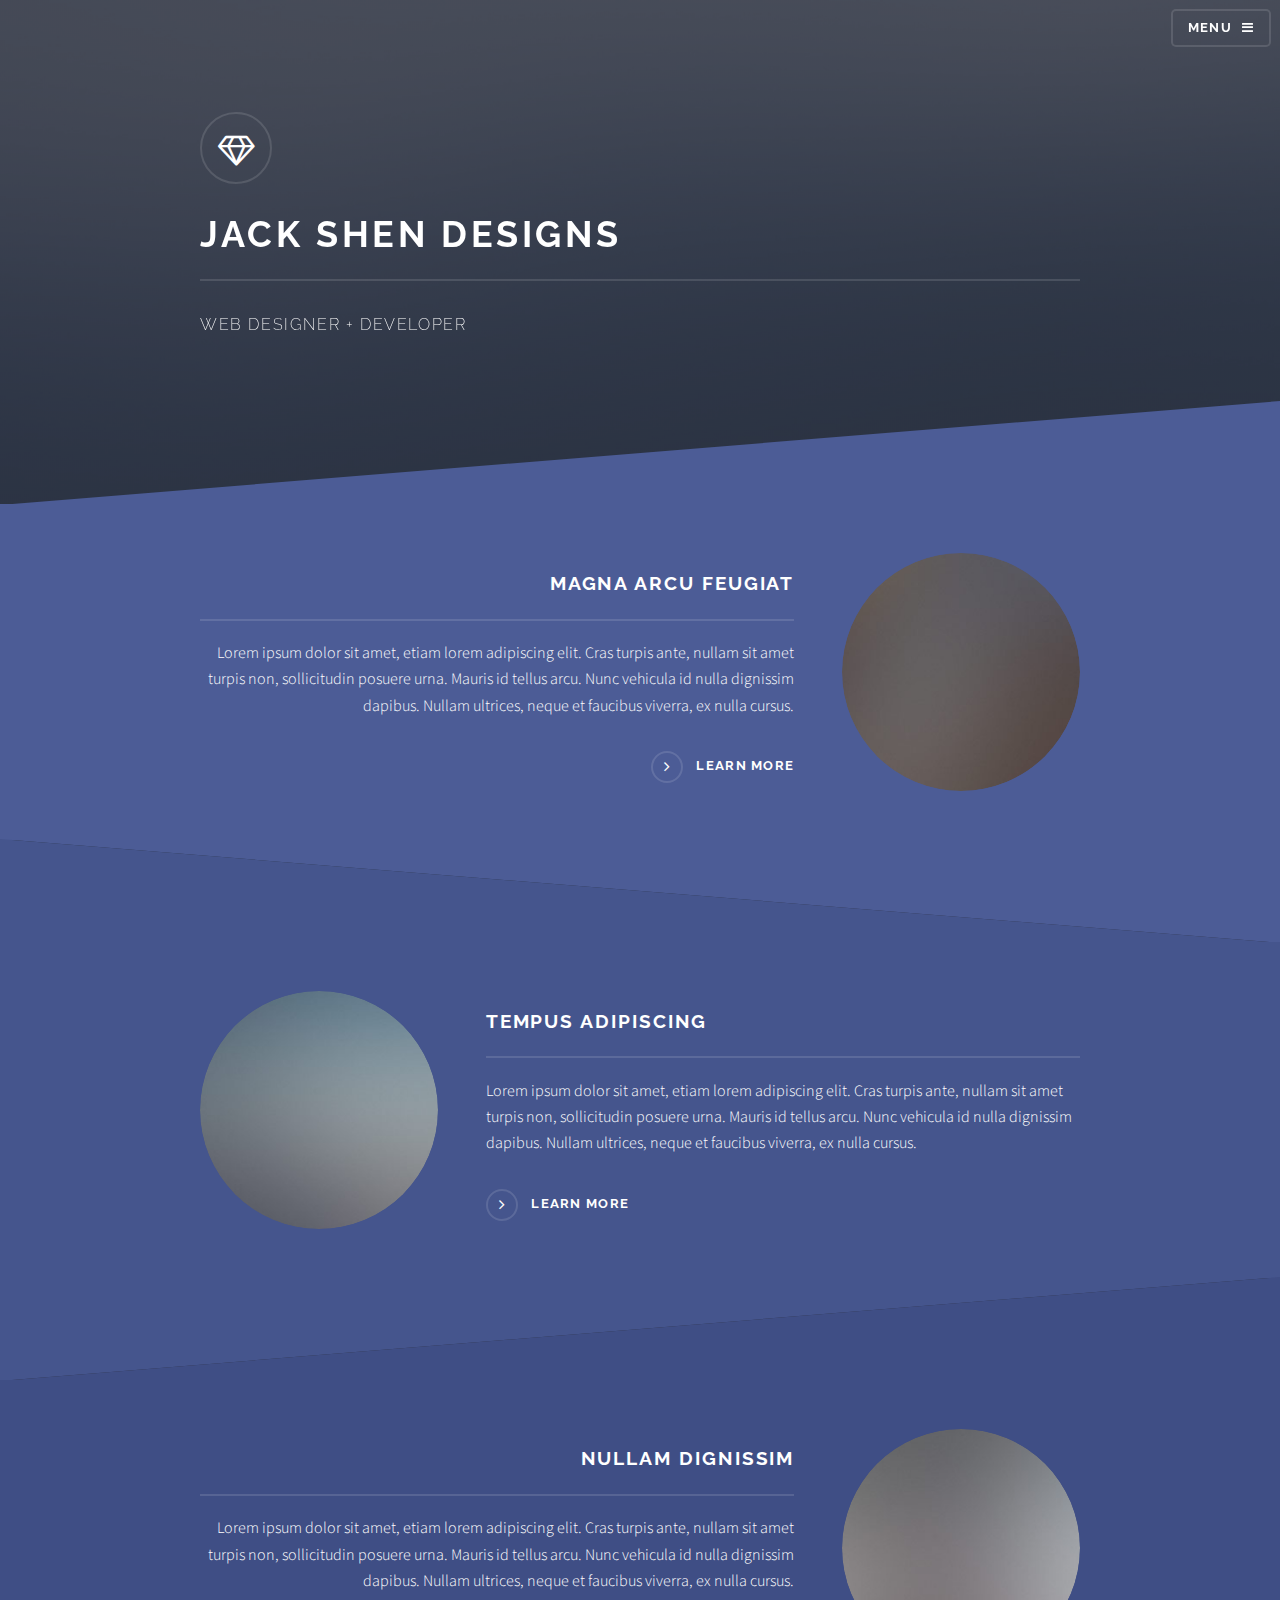
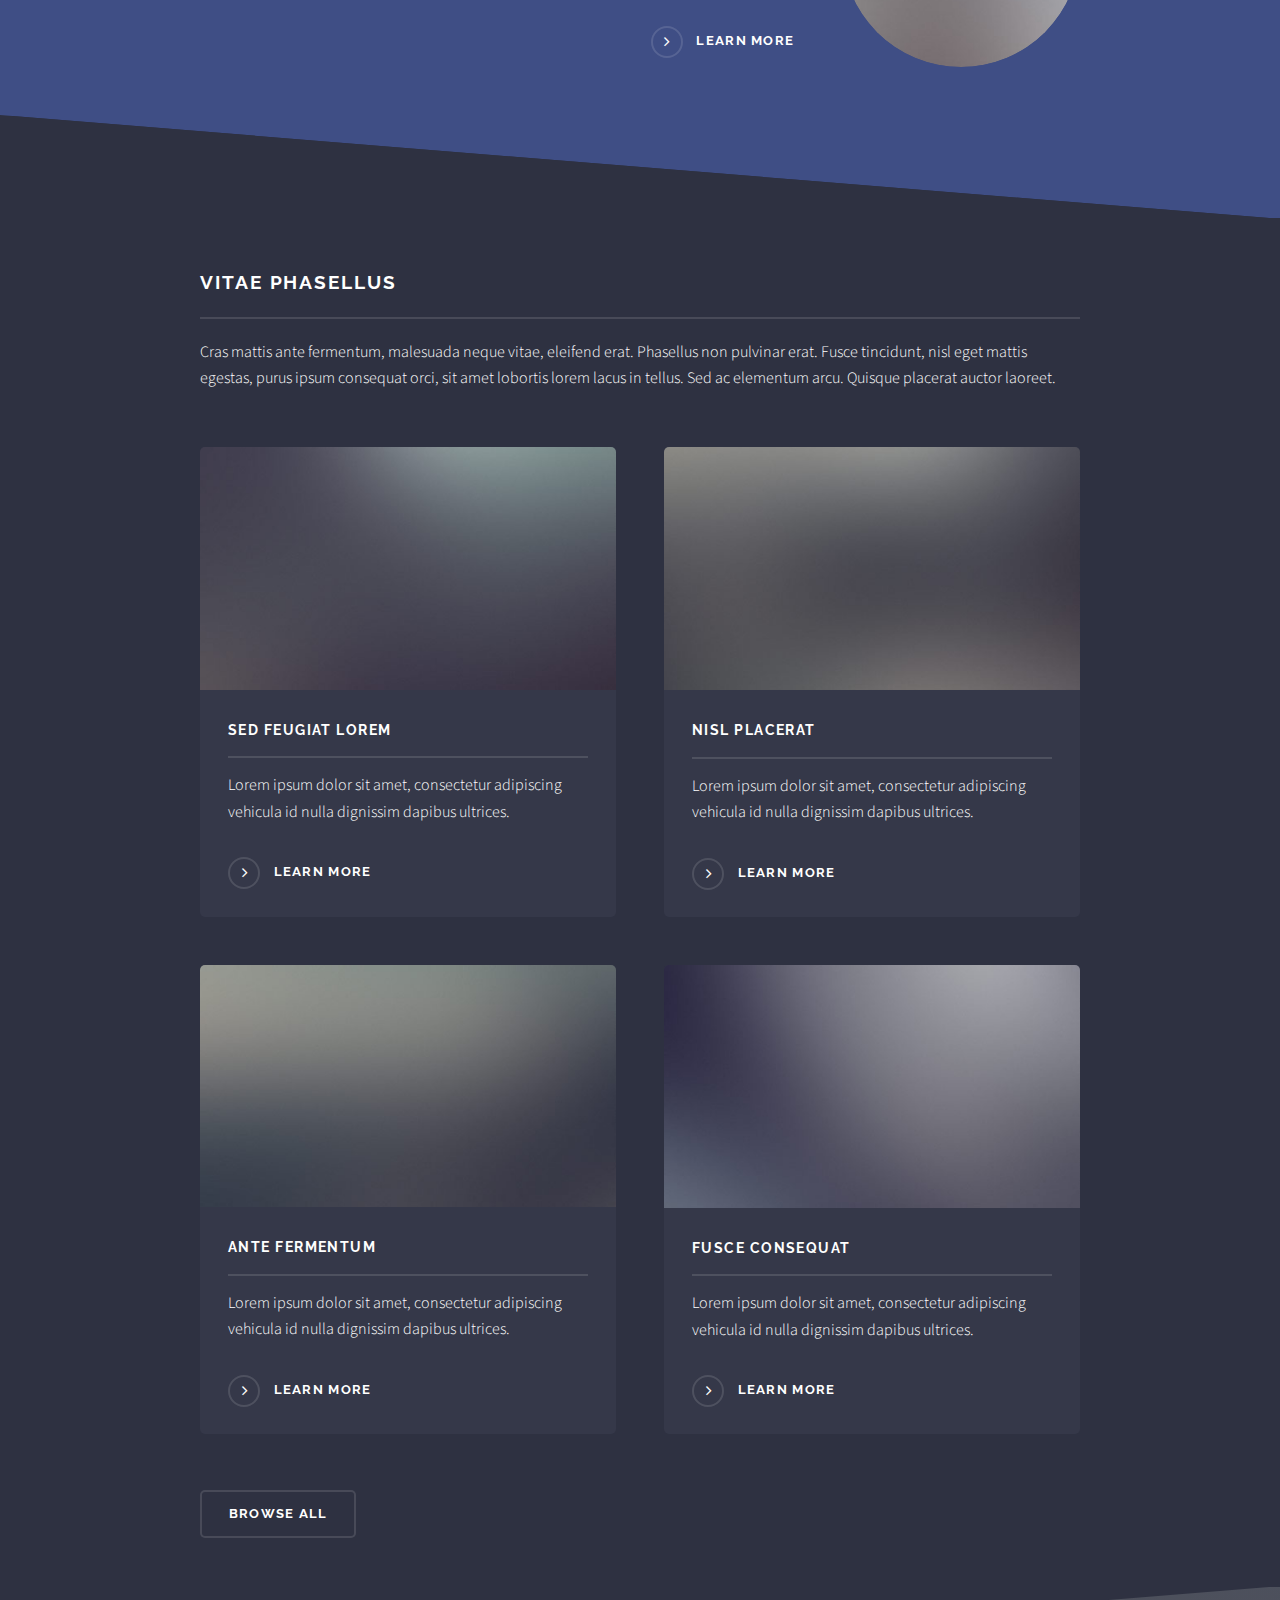
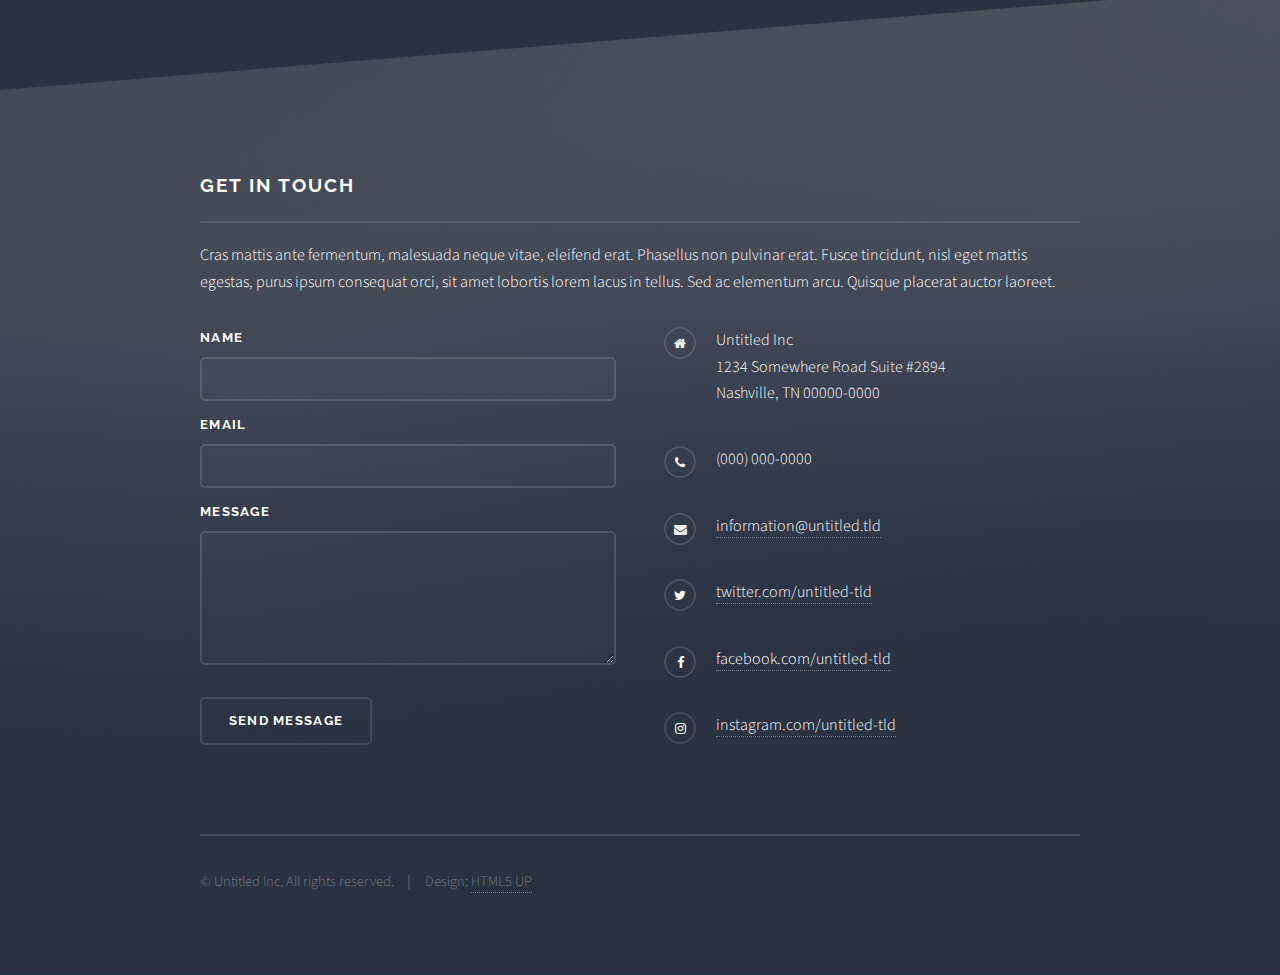
==== commit 925a97fc: "asdfasdf" ====
--- a/html5/index.html
+++ b/html5/index.html
@@ -46,8 +46,8 @@
 					<section id="banner">
 						<div class="inner">
 							<div class="logo"><span class="icon fa-diamond"></span></div>
-							<h2>This is Solid State</h2>
-							<p>Another free + fully responsive site template by <a href="http://html5up.net">HTML5 UP</a></p>
+							<h2>Jack Shen Designs</h2>
+							<p>Web designer + developer</p>
 						</div>
 					</section>
 
